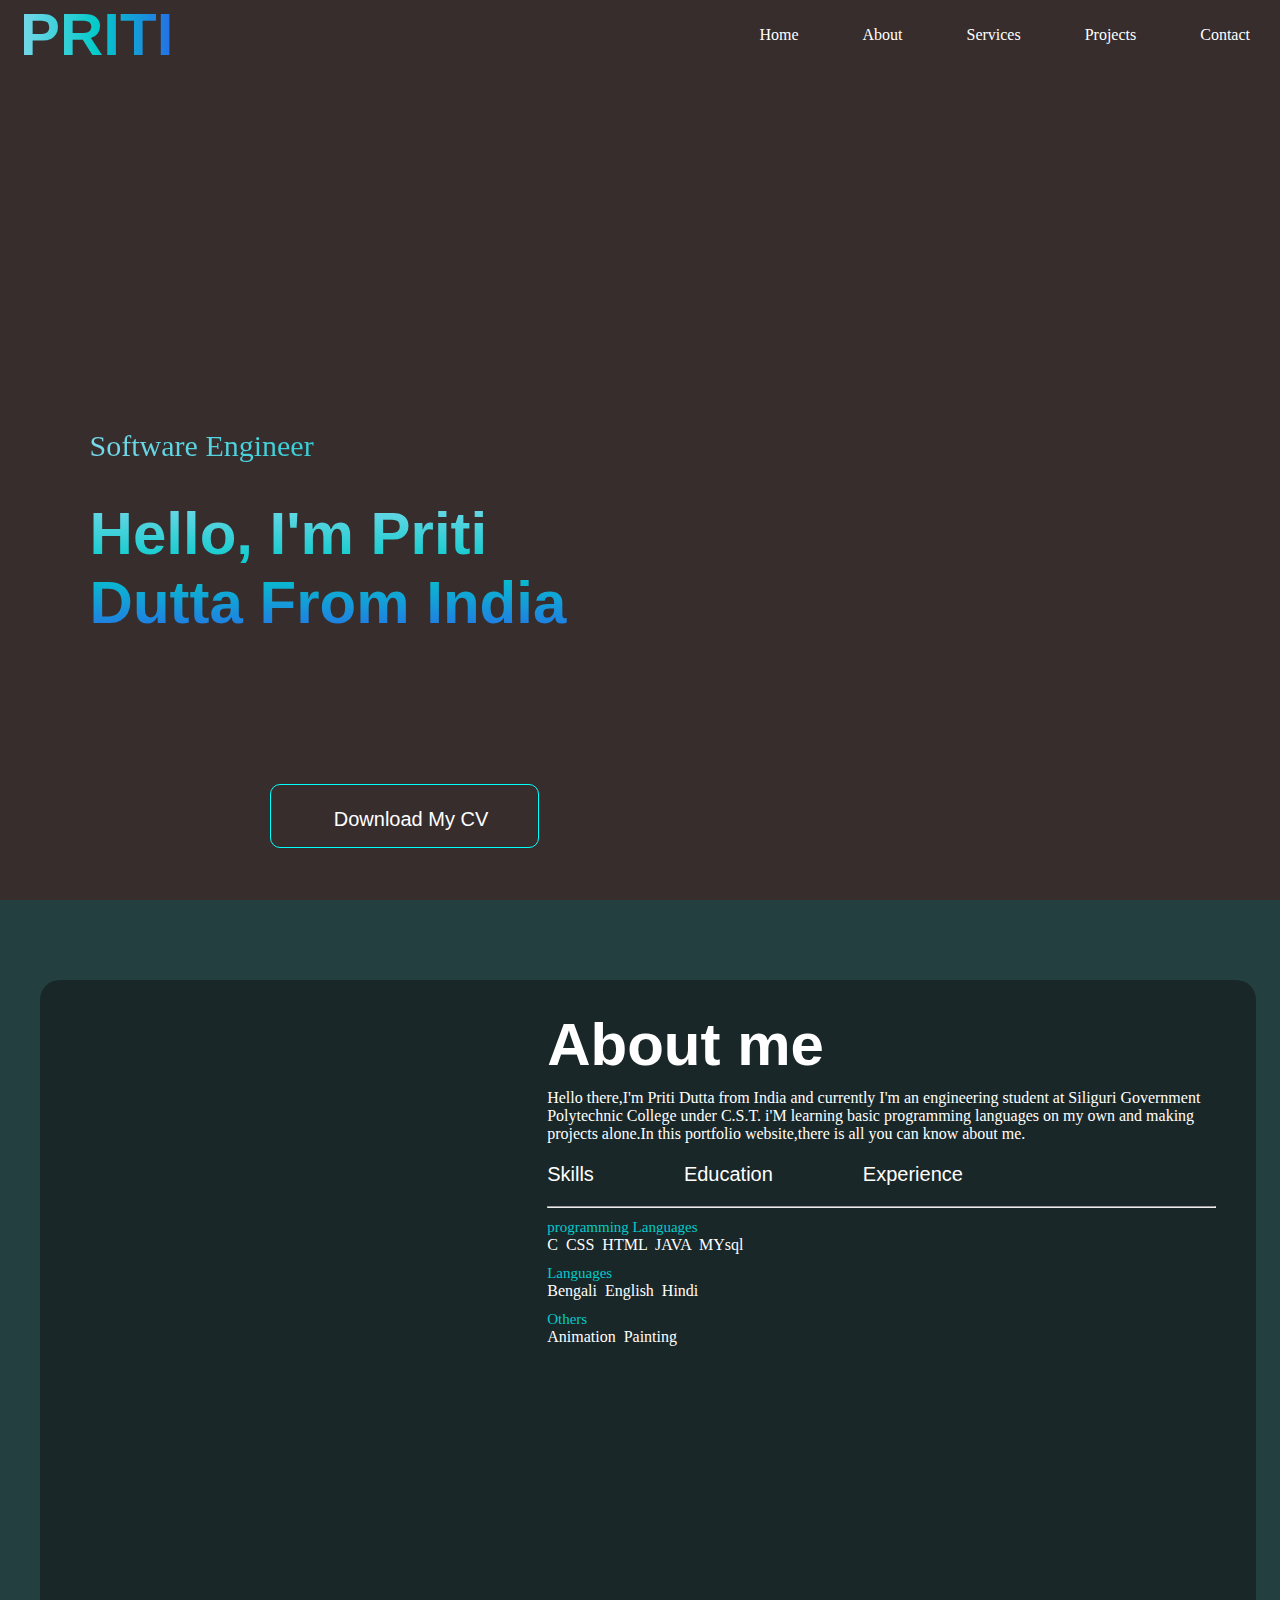
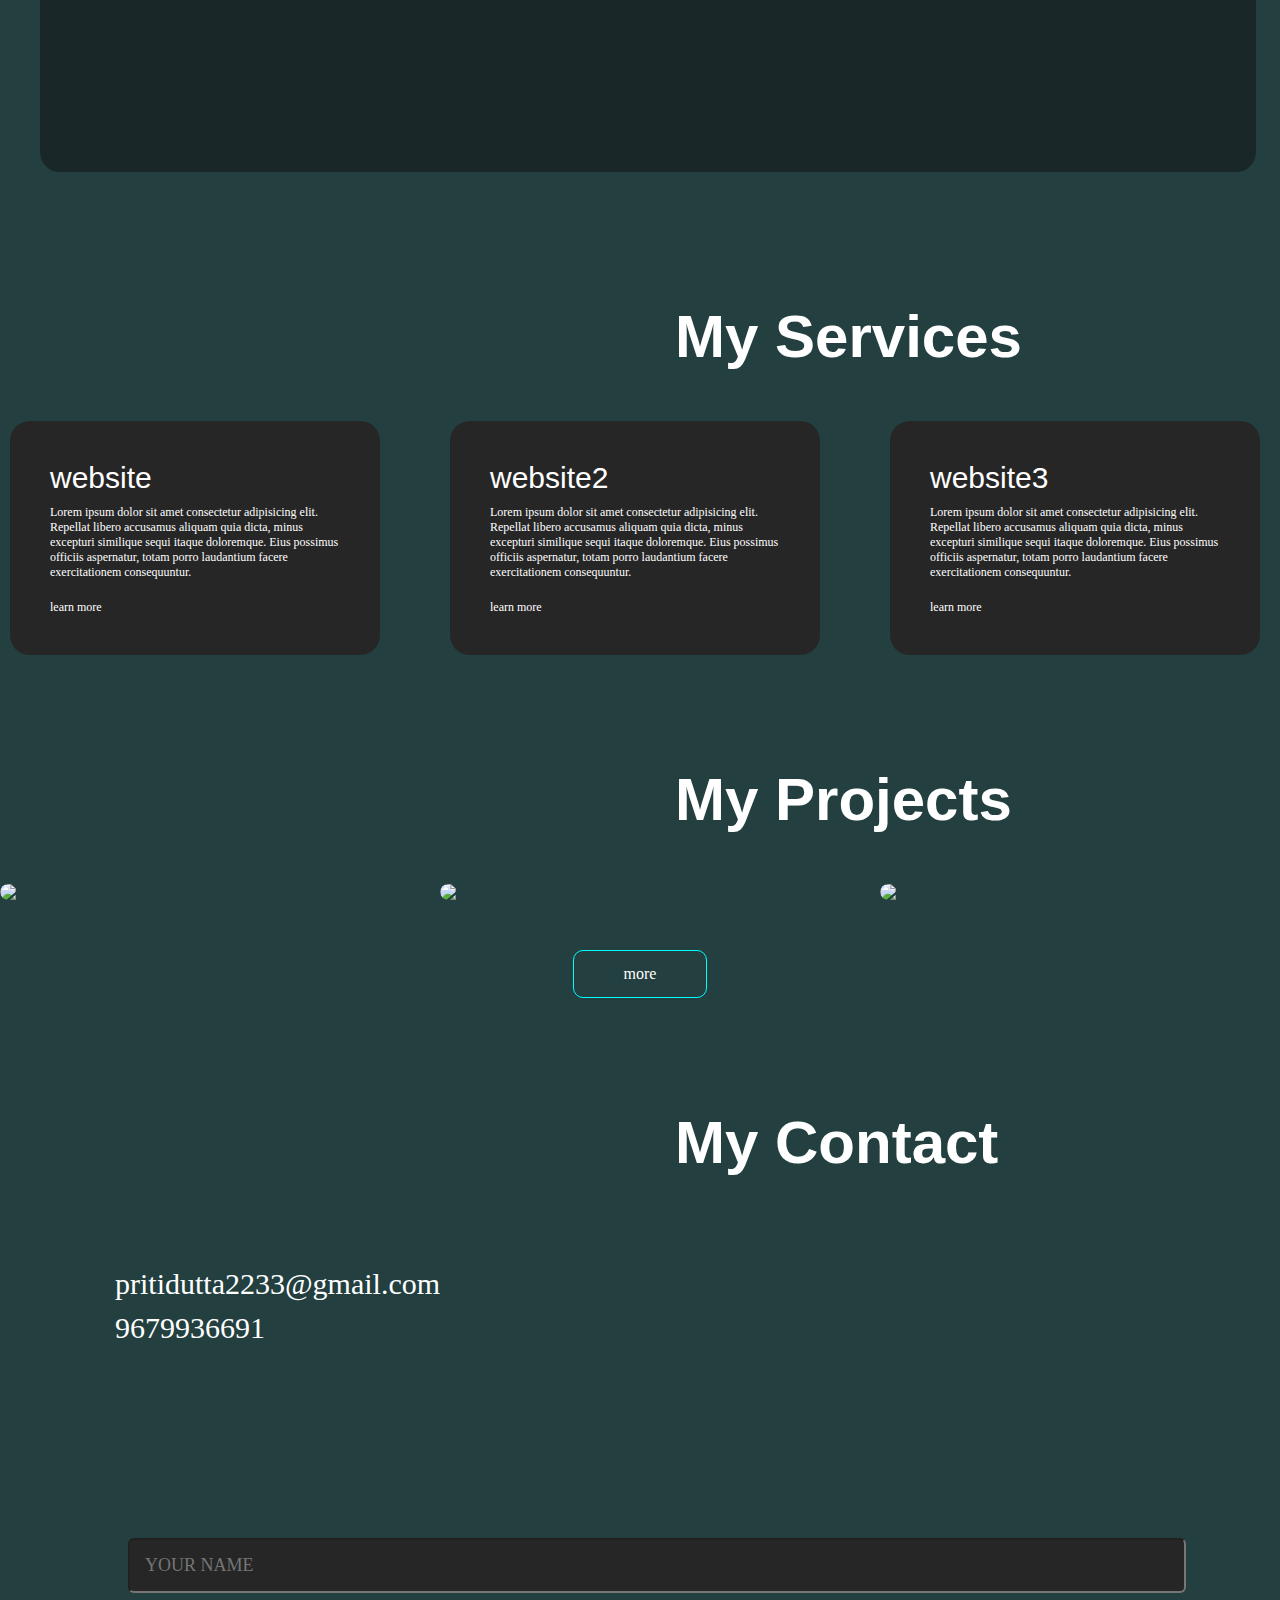
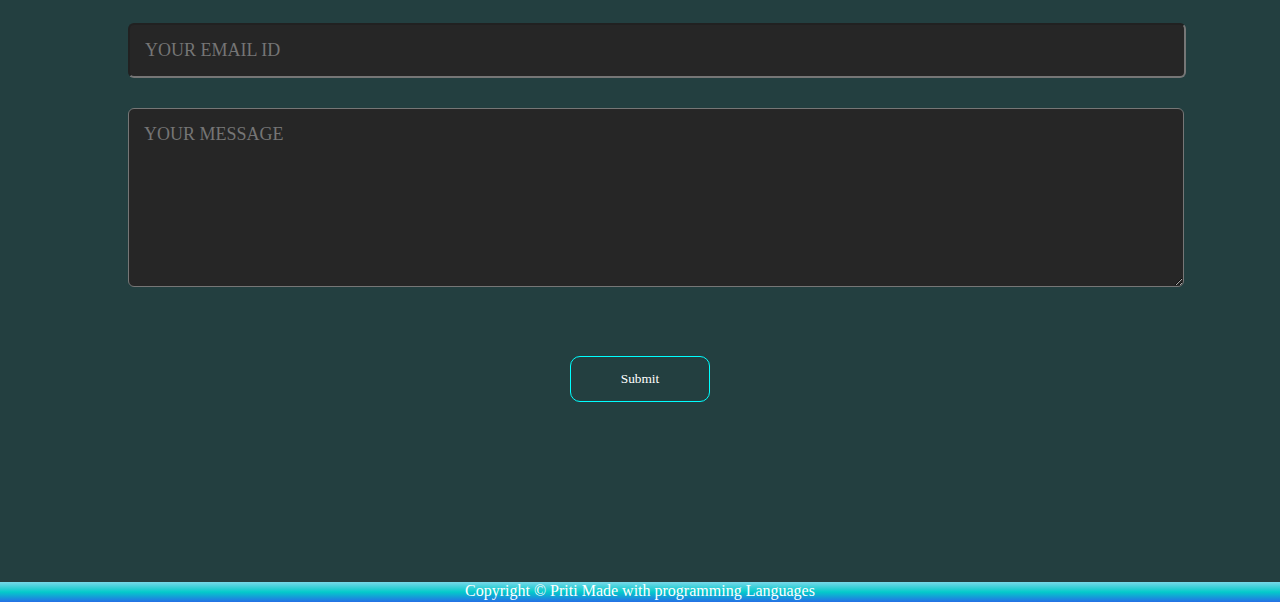
==== index.html @ 58a553da "Create index.html" ====
<!DOCTYPE html>
<html lang="en">

<head>
    <meta charset="UTF-8">
    <meta name="viewport" content="width=device-width, initial-scale=1.0">
    <title>MY PORTFOLIO</title>
    <link rel="stylesheet" href="portfolio.css">
    <link rel="stylesheet" href="https://cdnjs.cloudflare.com/ajax/libs/font-awesome/6.5.1/css/all.min.css"
        integrity="sha512-DTOQO9RWCH3ppGqcWaEA1BIZOC6xxalwEsw9c2QQeAIftl+Vegovlnee1c9QX4TctnWMn13TZye+giMm8e2LwA=="
        crossorigin="anonymous" referrerpolicy="no-referrer" />
</head>

<body>

    <div id="header">

        <div class="navbar">

            <div class="nav">
                <div class="logo">
                    <h2>PRITI</h2>
                </div>
                <ul id="sidemenu">
                    <li><a href="#header">Home</a></li>
                    <li><a href="#about">About</a></li>
                    <li><a href="#services">Services</a></li>
                    <li><a href="#portfolio">Projects</a></li>
                    <li><a href="#contact">Contact</a></li>
                    <i class="fa-solid fa-xmark" onclick="closemenu()"></i>
                </ul>
                <i class="fa-solid fa-ellipsis-vertical" onclick="openmenu()"></i>
            </div>
        </div>

        <div class="headerText">
            <p>Software Engineer</p>
            <h1>Hello, I'm Priti<br> Dutta From India</h1>
        </div>

        <div class="cv">
            <a href="images/PritiDutta-CV.pdf" download class="buttoncv"><i class="fa-solid fa-download"></i>Download
                My CV</a>
        </div>

    </div>

    <!-- --------about--------->

    <div id="about">
        <div class="container">
            <div class="row">
                <div class="col1">

                </div>
                <div class="col2">
                    <h1 class="sub-title">About me</h1>
                    <p>Hello there,I'm Priti Dutta from India and currently I'm an engineering student at Siliguri
                        Government Polytechnic College under C.S.T. i'M learning basic programming languages on my own
                        and making projects alone.In this portfolio website,there is all you can know about me.
                    </p>

                    <div class="tab-title">
                        <p class="tab-links active-link" onclick="opentab('Skills')">Skills</p>
                        <p class="tab-links" onclick="opentab('Education')">Education</p>
                        <p class="tab-links" onclick="opentab('Experience')">Experience</p>
                    </div>
                    <div class="contents active-tab" id="Skills">
                        <hr>
                        <ul>
                            <li><span>programming Languages</span><br>C &nbsp;CSS &nbsp;HTML &nbsp;JAVA &nbsp;MYsql
                                &nbsp;</li>
                            <li><span>Languages</span><br>Bengali &nbsp;English &nbsp;Hindi &nbsp;</li>
                            <li><span>Others</span><br>Animation &nbsp;Painting</li>
                        </ul>
                    </div>

                    <div class="contents" id="Education">
                        <hr>
                        <ul>
                            <li><span>Secondary Education(2022)</span><br>Netaji Girl's High School(Siliguri)</li>
                            <li><span>Diploma(2022-25)</span><br>Siliguri Government Polytechnic College</li>
                            <li><span>Bachelor's Degree(2025-?)</span><br>Osaka University</li>
                        </ul>
                    </div>

                    <div class="contents" id="Experience">
                        <hr>
                        <ul>
                            <li><span>none</span><br></li>
                            <li><span>none</span><br></li>
                            <li><span>none</span><br></li>
                        </ul>
                    </div>
                </div>
            </div>
        </div>
    </div>

    <!-- --------------services-------------- -->

    <div id="services">
        <div class="container">
            <h1 class="service-title">My Services</h1>
            <div class="service-list">
                <div>
                    <h2>website</h2>
                    <p>Lorem ipsum dolor sit amet consectetur adipisicing elit. Repellat libero accusamus aliquam quia
                        dicta, minus excepturi similique sequi itaque doloremque. Eius possimus officiis aspernatur,
                        totam porro laudantium facere exercitationem consequuntur.</p>

                    <a href="#">learn more</a>
                </div>

                <div>
                    <h2>website2</h2>
                    <p>Lorem ipsum dolor sit amet consectetur adipisicing elit. Repellat libero accusamus aliquam quia
                        dicta, minus excepturi similique sequi itaque doloremque. Eius possimus officiis aspernatur,
                        totam porro laudantium facere exercitationem consequuntur.</p>

                    <a href="#">learn more</a>
                </div>

                <div>
                    <h2>website3</h2>
                    <p>Lorem ipsum dolor sit amet consectetur adipisicing elit. Repellat libero accusamus aliquam quia
                        dicta, minus excepturi similique sequi itaque doloremque. Eius possimus officiis aspernatur,
                        totam porro laudantium facere exercitationem consequuntur.</p>

                    <a href="#">learn more</a>
                </div>
            </div>
        </div>
    </div>

    <!-- -----------portfolio----------- -->

    <div id="portfolio">
        <div class="container">

            <h1 class="portfolio-title">My Projects</h1>

            <div class="project-list">
                <div class="project">
                    <img src="images/img3.jpg">
                    <div class="layer">
                        <h3>abc</h3>
                        <p>Lorem ipsum dolor sit amet consectetur adipisicing elit. Rerum quidem consequuntur
                            consectetur veniam perferendis velit quasi repellendus animi explicabo mollitia assumenda
                            numquam eveniet, repellat tempora odit officia commodi sit neque?</p>
                        <a href="#">more</a>
                    </div>
                </div>

                <div class="project">
                    <img src="images/img2.jpg">
                    <div class="layer">
                        <h3>abc</h3>
                        <p>Lorem ipsum dolor sit amet consectetur adipisicing elit. Rerum quidem consequuntur
                            consectetur veniam perferendis velit quasi repellendus animi explicabo mollitia assumenda
                            numquam eveniet, repellat tempora odit officia commodi sit neque?</p>
                        <a href="#">more</a>
                    </div>
                </div>

                <div class="project">
                    <img src="images/img1.jpg">
                    <div class="layer">
                        <h3>abc</h3>
                        <p>Lorem ipsum dolor sit amet consectetur adipisicing elit. Rerum quidem consequuntur
                            consectetur veniam perferendis velit quasi repellendus animi explicabo mollitia assumenda
                            numquam eveniet, repellat tempora odit officia commodi sit neque?</p>
                        <a href="#">more</a>
                    </div>
                </div>
            </div>
            <a href="#" class="button">more</a>
        </div>
    </div>

    <!-- ----------contact---------- -->

    <div id="contact">
        <div class="container">

            <h1 class="contact-title">My Contact</h1>
            <div class="contact-left">

                <p><i class="fa-solid fa-at"></i>pritidutta2233@gmail.com</p>
                <p><i class="fa-solid fa-square-phone"></i>9679936691</p>
                <div class="social-icons">
                    <a href="#"><i class="fa-brands fa-whatsapp"></i></a>
                    <a href="9679936691"><i class="fa-brands fa-facebook"></i></a>
                    <a href="https://www.instagram.com/onism.pr/?next=%2F"><i class="fa-brands fa-instagram"></i></a>
                    <a href="https://www.linkedin.com/in/priti-dutta-140775292/"><i class="fa-brands fa-linkedin"></i></a>
                </div>
            </div>

            <div class="contact-right">
                <form name="submit-to-google-sheet">
                    <input type="text" name="Name" placeholder="YOUR NAME" required>
                    <input type="text" name="Email" placeholder="YOUR EMAIL ID" required>
                    <textarea name="Message" rows="7" placeholder="YOUR MESSAGE"></textarea>
                    <button type="submit" class="button">Submit</button>
                    <span id="msg"></span>
                </form>
            </div>
        </div>

        <div class="copyright">
            <p>Copyright © Priti Made with programming Languages</p>
        </div>
    </div>


<!-- -------------java Script-------------- -->
    <script>
        var tablinks = document.getElementsByClassName("tab-links");
        var contents = document.getElementsByClassName("contents");

        function opentab(tabname) {
            for (tablink of tablinks) {
                tablink.classList.remove("active-link");
            }

            for (content of contents) {
                content.classList.remove("active-tab");
            }

            event.currentTarget.classList.add("active-link");
            document.getElementById(tabname).classList.add("active-tab");


        }
    </script>

    <!-- --------------js for sidemenu---------------- -->

    <script>
        var sidemenu=document.getElementById("sidemenu");

        function openmenu(){
            sidemenu.style.right = "0";
        }

        function closemenu(){
            sidemenu.style.right = "-400px";
        }
    </script>

    <!-- ------------------form---------------- -->
  
  <script>
    const scriptURL = 'https://script.google.com/macros/s/AKfycbz2ISlSxwQI_vETuFztlIt0d-42IhK8fH5hxFKZQsPQnv0GcEj6yb6pEcB12dgwitVwUA/exec'
    const form = document.forms['submit-to-google-sheet']
    const msg=document.getElementById("msg")

    form.addEventListener('submit', e => {
      e.preventDefault()
      fetch(scriptURL, { method: 'POST', body: new FormData(form)})
        .then(response => {
            msg.innerHTML="sent"
            setTimeout(function(){
                msg.innerHTML=""
            },5000)
            form.reset()
        })
        .catch(error => console.error('Error!', error.message))
    })
  </script>

</body>

</html>
---- portfolio.css ----
* {
    margin: 0;
    padding: 0;
    font-family: Oswald, LoRa, Poppins;
}

body {
    background-color: rgb(35, 63, 64);
    color: white;
    /* background-image: url(images/img6.jpeg);
    background-size: cover; */
}

html {
    scroll-behavior: smooth;
}

#header {
    width: 100%;
    height: 100vh;
    background-color: rgb(55, 45, 45);
    background-image: url(images/headerimg.png);
    background-size: cover;
    background-position: center;

}



.nav {
    display: flex;
    align-items: center;
    justify-content: space-between;
    flex-wrap: wrap;
    /* position: sticky; */
}

.logo h2 {
    background: linear-gradient(to right, #78d8e9, rgb(4, 202, 202), rgb(37, 111, 230));
    background-clip: text;
    color: transparent;
    margin-left: 20px;
    font-size: 60px;
    font-family: 'Segoe UI', Tahoma, Geneva, Verdana, sans-serif;
}

.nav ul li {
    list-style: none;
    display: inline-block;
    margin: 15px 30px;

}

ul li a {
    color: white;
    text-decoration: none;
    position: relative;
}



ul li a::after {
    content: '';
    width: 0;
    height: 2px;
    background-color: aqua;
    position: absolute;
    left: 0;
    bottom: -3px;
    transition: 0.3s;

}

ul li a:hover::after {
    width: 100%;


}

.headerText {
    height: 30vh;
    width: 60vw;
    margin-top: 40vh;
    margin-left: 7vw;
}

.headerText p {
    font-size: 30px;
    background: linear-gradient(to right, #78d8e9, rgb(4, 202, 202), rgb(37, 111, 230));
    background-clip: text;
    color: transparent;
    margin-bottom: 4vh;
}

.headerText h1 {
    font-size: 60px;
    background: linear-gradient(to bottom, #78d8e9, rgb(4, 202, 202), rgb(37, 111, 230));
    background-clip: text;
    color: transparent;
    font-family: 'Trebuchet MS', 'Lucida Sans Unicode', 'Lucida Grande', 'Lucida Sans', Arial, sans-serif;

}

.cv {
    margin-left: 30vh;
    margin-top: 5vh;
}

.cv i {
    color: aqua;
    font-size: 30px;
    margin-right: 1vw;
    margin-left: 0;
}

.cv a {
    font-size: 20px;
    font-family: Verdana, Geneva, Tahoma, sans-serif;
}

.buttoncv {
    display: inline-block;
    padding: 14px 50px;
    margin: 40px auto;
    width: fit-content;
    border-radius: 10px;
    border: 1px solid aqua;
    text-decoration: none;
    color: white;
    transition: 0.7s;
}

.buttoncv:hover {
    background: linear-gradient(to bottom, #78d8e9, rgb(4, 202, 202), rgb(37, 111, 230));
}


/* --------------about------------- */

#about {
    padding: 80px 0;
    
    background-size: cover;
}



.row {
    width: 95%;
    height: 88vh;
    margin-left: 40px;
    background-color: rgba(17, 16, 16, 0.5);
    display: flex;
    flex-wrap: wrap;
    justify-content: space-between;
    border-radius: 20px;
}

.col1 {
    background-image: url(images/about.jpg);
    background-size: cover;
    height: 80vh;
    width: 30vw;
    margin-left: 5vw;
    margin-top: 2vw;
    border-radius: 10px;
}

.col2 {
    flex-basis: 55%;
    margin-top: 30px;
    margin-right: 40px;
}

.sub-title {
    font-size: 60px;
    font-weight: 700px;
    color: white;
    font-family: Verdana, Geneva, Tahoma, sans-serif;
    margin-bottom: 10px;
}

.tab-title {
    display: flex;
    margin: 20px 0 20px;
}

.tab-links {
    font-size: 20px;
    font-weight: 500px;
    font-family: Verdana, Geneva, Tahoma, sans-serif;
    margin-right: 90px;
    cursor: pointer;
    position: relative;
}

.tab-links::after {
    content: '';
    width: 0;
    height: 2px;
    background-color: aqua;
    background: linear-gradient();
    position: absolute;
    left: 0;
    bottom: -3px;
    transition: 0.5s;
}

.tab-links:hover::after {
    width: 100%;
}

.contents ul li {
    list-style: none;
    margin: 10px 0;

}

.contents ul li span {
    color: rgb(4, 202, 202);
    font-size: 15px;
}

.contents {
    display: none;

}

.contents.active-tab {
    display: block;
}

/* --------services--------- */

#services {
    padding: 50px 0;
}

.service-title {
    font-size: 60px;
    font-weight: 700px;
    color: white;
    font-family: Verdana, Geneva, Tahoma, sans-serif;
    margin-bottom: 10px;
    margin-left: 75vh;
}

.service-list {
    display: grid;
    grid-template-columns: repeat(auto-fit, minmax(250px, 1fr));
    grid-gap: 40px;
    margin-top: 50px;
}

.service-list div {
    background-color: #262626;
    padding: 40px;
    border-radius: 20px;
    font-size: 12px;
    margin-left: 10px;
    margin-right: 20px;
    transition: transform 0.3s;
}

.service-list div h2 {
    font-size: 30px;
    font-weight: 500;
    font-family: Verdana, Geneva, Tahoma, sans-serif;
    color: white;
    margin-bottom: 10px;
}

.service-list div a {
    text-decoration: none;
    color: white;
    margin-top: 20px;
    display: inline-block;
}


.service-list div:hover {
    background: linear-gradient(to bottom, #78d8e9, rgb(4, 202, 202), rgb(37, 111, 230));
    box-shadow: 10px 10px rgb(80, 80, 80);
    transform: translateY(-20px);

}

/* ----------portfolio---------- */

#portfolio {
    padding: 60px 0;

}

.portfolio-title {
    font-size: 60px;
    font-weight: 700px;
    color: white;
    font-family: Verdana, Geneva, Tahoma, sans-serif;
    margin-bottom: 10px;
    margin-left: 75vh;
}

.project-list {
    display: grid;
    grid-template-columns: repeat(auto-fit, minmax(250px, 1fr));
    grid-gap: 40px;
    margin-top: 50px;
}

.project {
    border-radius: 20px;
    position: relative;
    overflow: hidden;
}

.project img {
    width: 100%;
    border-radius: 10px;
    display: block;
    transition: transform 0.5s;
}

.layer {
    width: 100%;
    height: 0;
    background: linear-gradient(rgb(127, 236, 244, 0.3), rgb(4, 202, 202));
    border-radius: 10px;
    position: absolute;
    left: 0;
    bottom: 0;
    overflow: hidden;
    display: flex;
    justify-content: center;
    align-items: center;
    flex-direction: column;
    padding: -1 20px;
    text-align: center;
    transition: height 0.5s;
}

.layer h3 {
    font-size: 60px;
    font-family: Arial, Helvetica, sans-serif;
    margin-bottom: 20px;
}

.layer p {
    font-size: 18px;
    font-family: 'Lucida Sans', 'Lucida Sans Regular', 'Lucida Grande', 'Lucida Sans Unicode', Geneva, Verdana, sans-serif;
}

.project:hover img {
    transform: scale(2.1);
}

.project:hover .layer {
    height: 100%;
}

.button {
    display: block;
    padding: 14px 50px;
    margin: 50px auto;
    width: fit-content;
    border-radius: 10px;
    border: 1px solid aqua;
    text-decoration: none;
    color: white;
    background-color: transparent;
    transition: 0.7s;
}

.button:hover {
    background: linear-gradient(to bottom, #78d8e9, rgb(4, 202, 202), rgb(37, 111, 230));
}

/* -------------contact---------- */


.contact-title {
    font-size: 60px;
    font-weight: 700px;
    color: white;
    font-family: Verdana, Geneva, Tahoma, sans-serif;
    margin-bottom: 10px;
    margin-left: 75vh;
}

.contact-left {
    flex-basis: 50%;
    margin-top: 10vh;
    margin-left: 10vh;
}

.contact-right {
    flex-basis: 60%;
    width: 80vw;
    margin-top: 10vh;
    margin-left: 10vw;
}

.contact-left p {
    margin-top: 10px;
    margin-left: 20px;
    font-size: 30px;

}

.contact-left p i {
    margin-right: 5px;
    font-size: 30px;
    color: aqua;
}

.social-icons {
    margin-left: 20px;
    margin-top: 30px;
}

.social-icons i {
    margin-right: 50px;
    font-size: 50px;
    color: aqua;
}

.social-icons i:hover {
    filter: drop-shadow(5px 3px 5px rgb(148, 249, 249));
}

.contact-right form {
    width: 100%;
}

form input,
form textarea {
    width: 100%;
    margin: 15px 0;
    outline: none;
    background: #262626;
    padding: 15px;
    color: aqua;
    font-size: 18px;
    border-radius: 6px;
}

.copyright {
    text-align: center;
    height: 20px;
    background: linear-gradient(to bottom, #78d8e9, rgb(4, 202, 202), rgb(37, 111, 230));
}

/* ---------------responsiveness-------------- */

.nav .fa-solid {
    display: none;
}

@media only screen and (max-width:600px) {
    #header {
        width: auto;
        background-image: url(images/tabimg.png);
    }

    .headerText {
        margin-top: 100%;
    }

    .headerText p {
        font-size: 20px;

    }

    .headerText h1 {
        font-size: 40px;
    }

    .nav .fa-solid {
        display: block;
        font-size: 25px;
        position: relative;
        right: 25px;
        top: 10px;
    }

    .nav ul {
        height: 70vh;
        width: 25vh;
        background-color: aqua;
        position: absolute;
        top: 0;
        right: -25vh;
        padding-top: 50px;
        z-index: 2;
        transition: right 0.5s;
    }

    .nav ul li {
        font-size: 20px;
    }

    .nav ul .fa-solid {
        position: absolute;
        top: 25px;
        left: 25px;
        cursor: pointer;
    }

    .cv {
        margin-left: 3vh;
    }

    .buttoncv {
        padding: 10px 10px;
        /* margin-right: 20vh; */

    }

    .cv i {
        font-size: 20px;
    }

    .cv a {
        font-size: 15px;
    }

    .row {
        margin-left: 10px;
    }

    .sub-title {
        font-size: 30px;
    }

    .col1,
    .col2 {
        flex-basis: 100%;
    }

    .col1 {
        margin-bottom: 5vh;
    }

    .col2 {
        font-size: 14px;
    }

    .tab-links {
        font-size: 16px;
        margin-right: 20px;
    }

    .tab-title {
        margin-bottom: 10px;
    }

    .contents.active-tab {
        margin-bottom: 20px;
    }

    .row {
        margin-bottom: 45vh;
    }

    .service-title,
    .contact-title,
    .portfolio-title {
        font-size: 30px;
        margin-left: 12vh;
    }

    .contact-left {
        margin-left: 4vh;
    }

    .contact-left p {
        font-size: 15px;
    }

    .contact-left p i {
        font-size: 20px;
    }

    .social-icons i {
        font-size: 25px;
    }

    .contact-right {
        margin-left: 6vw;
    }

    .copyright p {
        font-size: 12px;
        /* margin-top: 2px; */
    }
}

#msg {
    color: #e5d5d5;
    font-size: 20px;
    margin-left: 30vh;
    margin-bottom: 20vh;
    display: block;
}

@media (max-width:980px) {


    .row {
        margin-left: 15px;
        height: auto;
    }

    .col1 {
        height: 70vh;
        width: 30vw;
        background-size: contain;
        background-repeat: no-repeat;
        margin-bottom: 10vh;
    }

    .col2 {
        flex-basis: 50%;
    }

    .sub-title {
        font-size: 45px;
    }

    .service-title,
    .portfolio-title,
    .contact-title {
        font-size: 50px;
        margin-left: 30vw;
    }

    .col2 p {
        font-size: 15px;
    }

    .tab-links {
        font-size: 16px;
        margin-right: 20px;
    }

    .tab-title {
        margin-bottom: 10px;
    }

    .contents.active-tab {
        margin-bottom: 20px;
    }
}
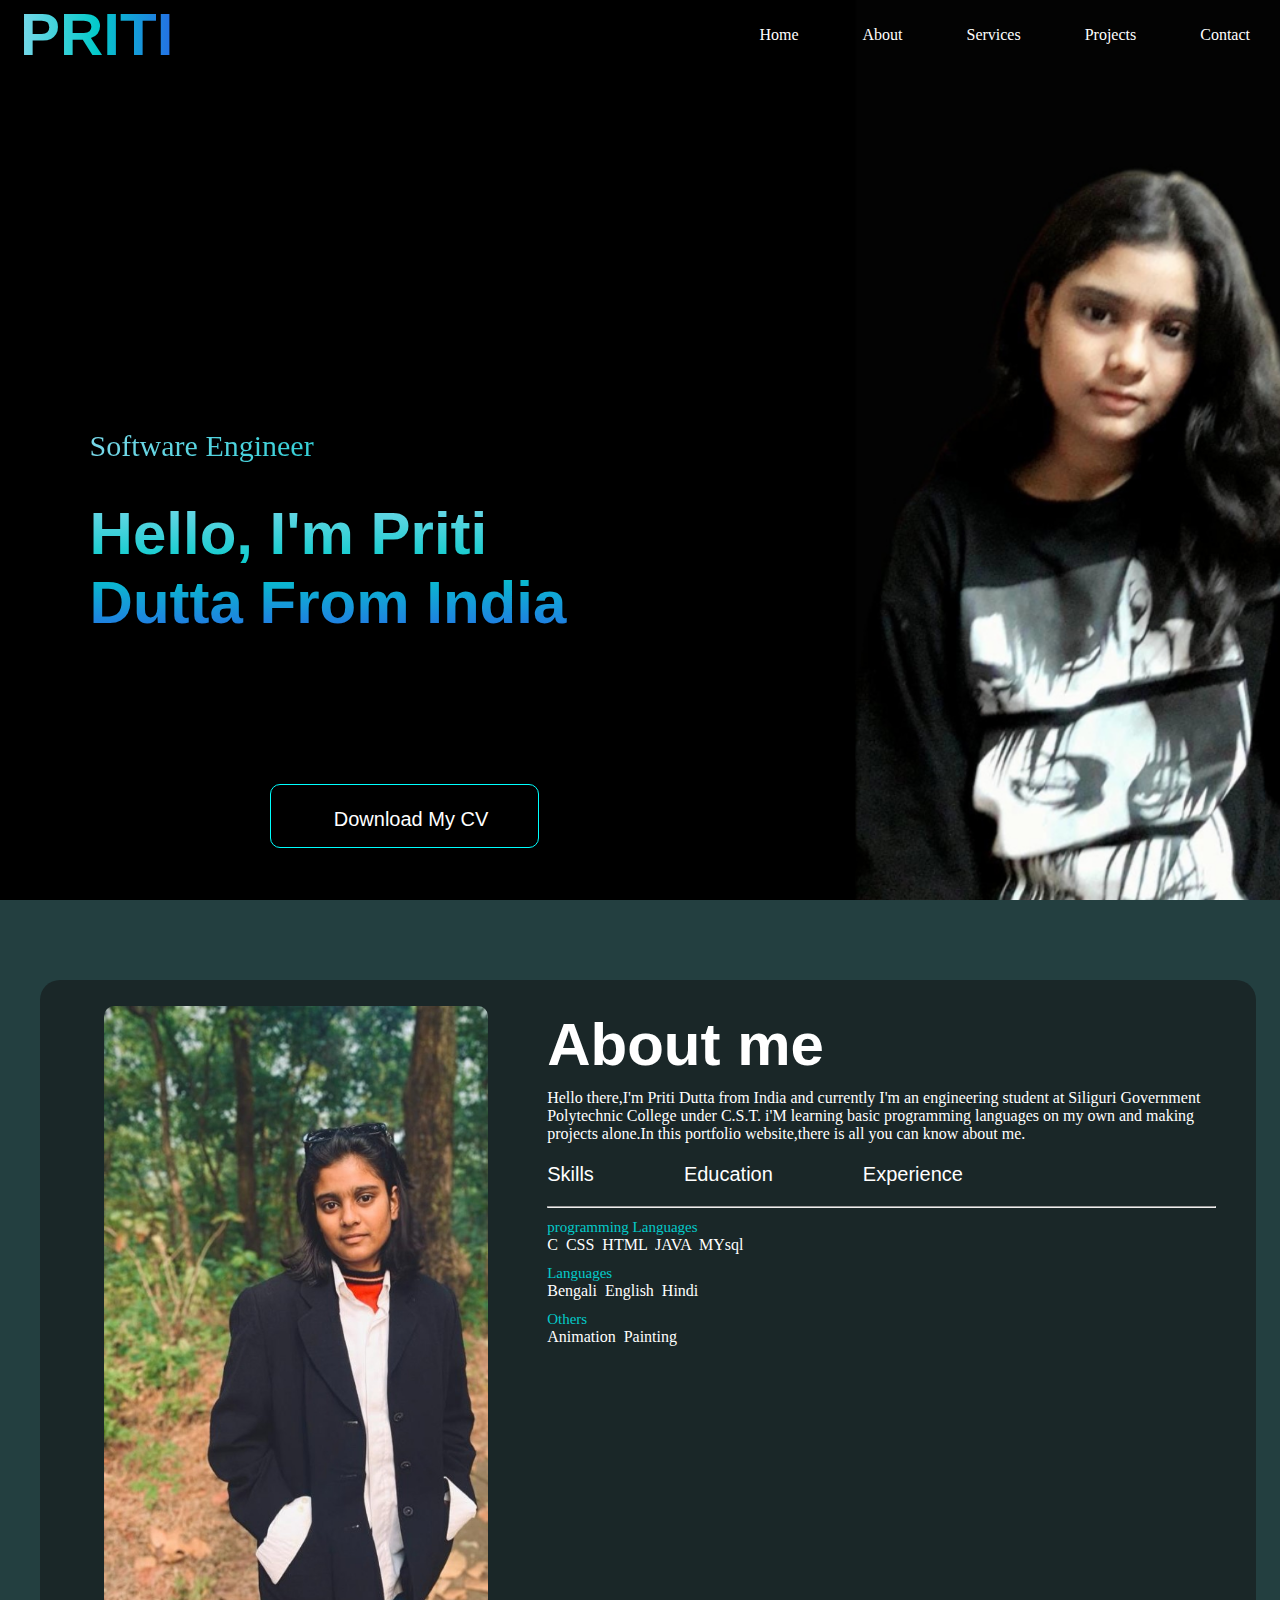
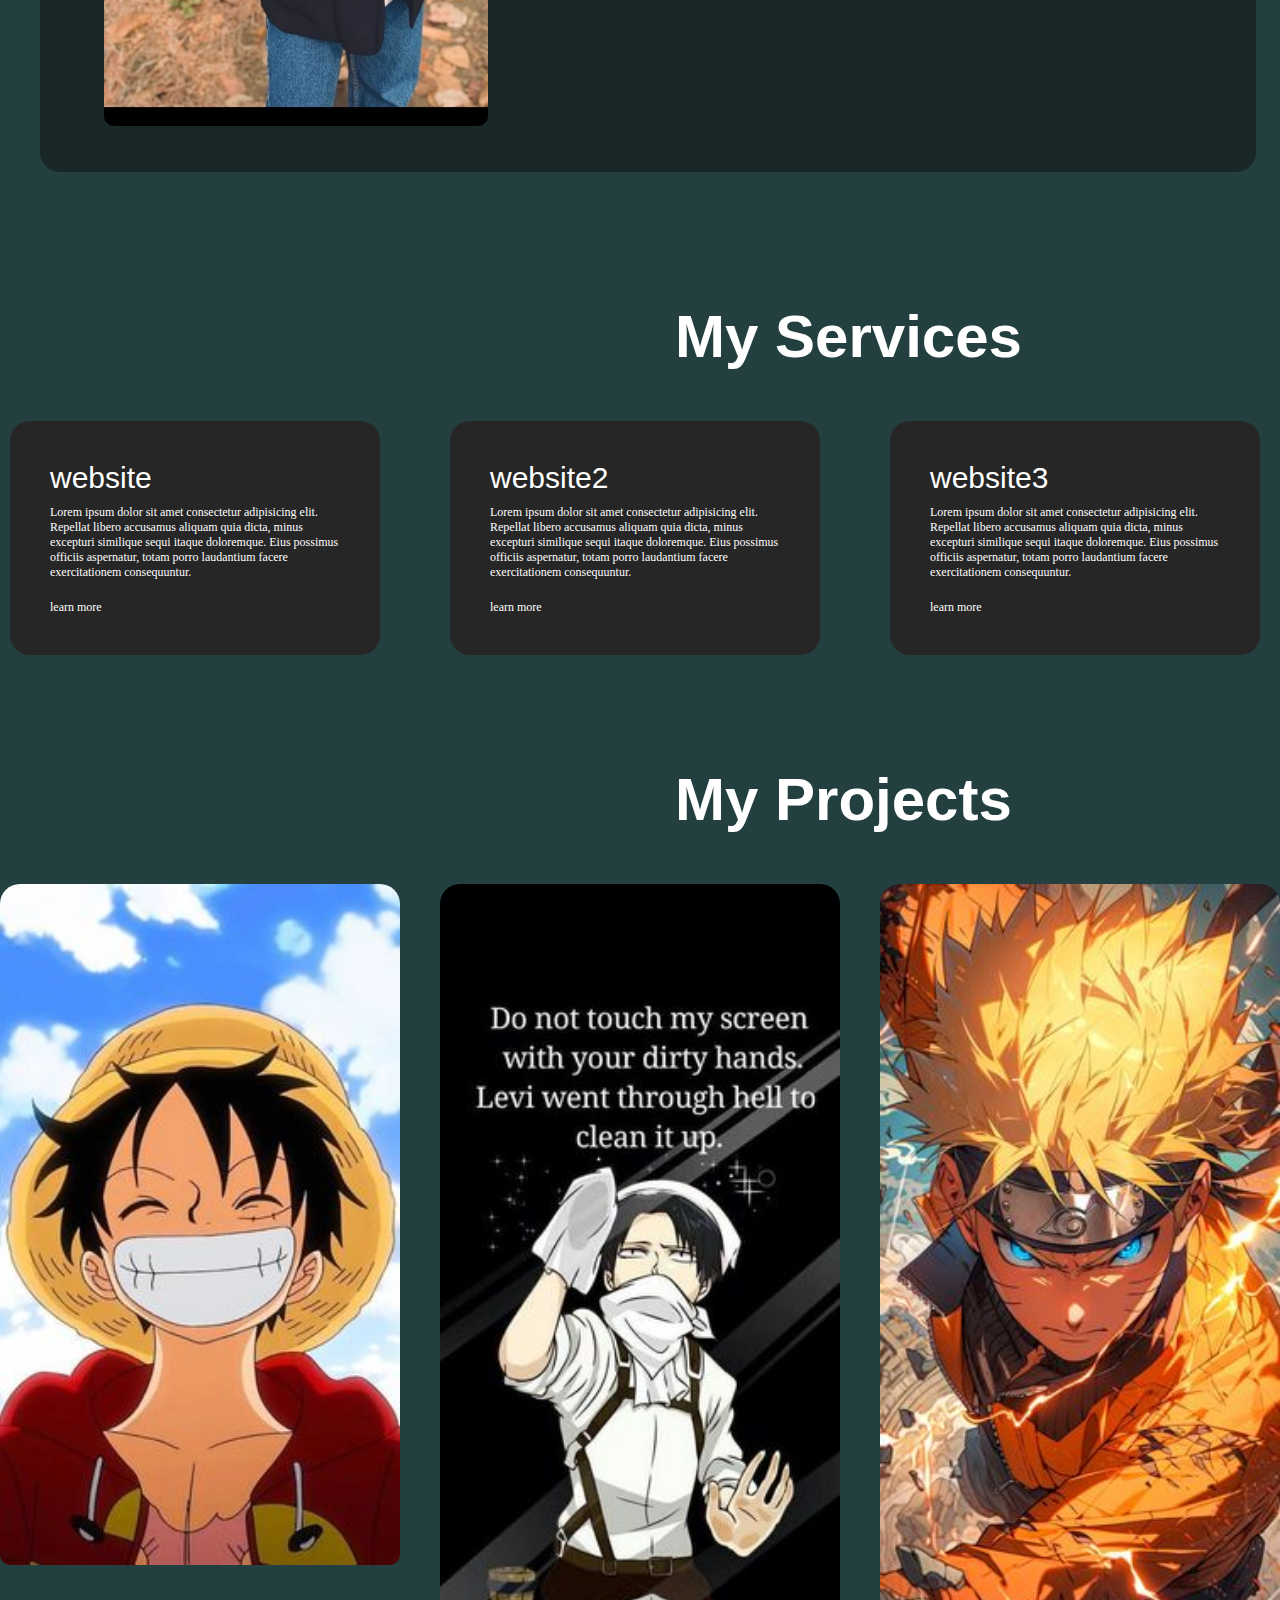
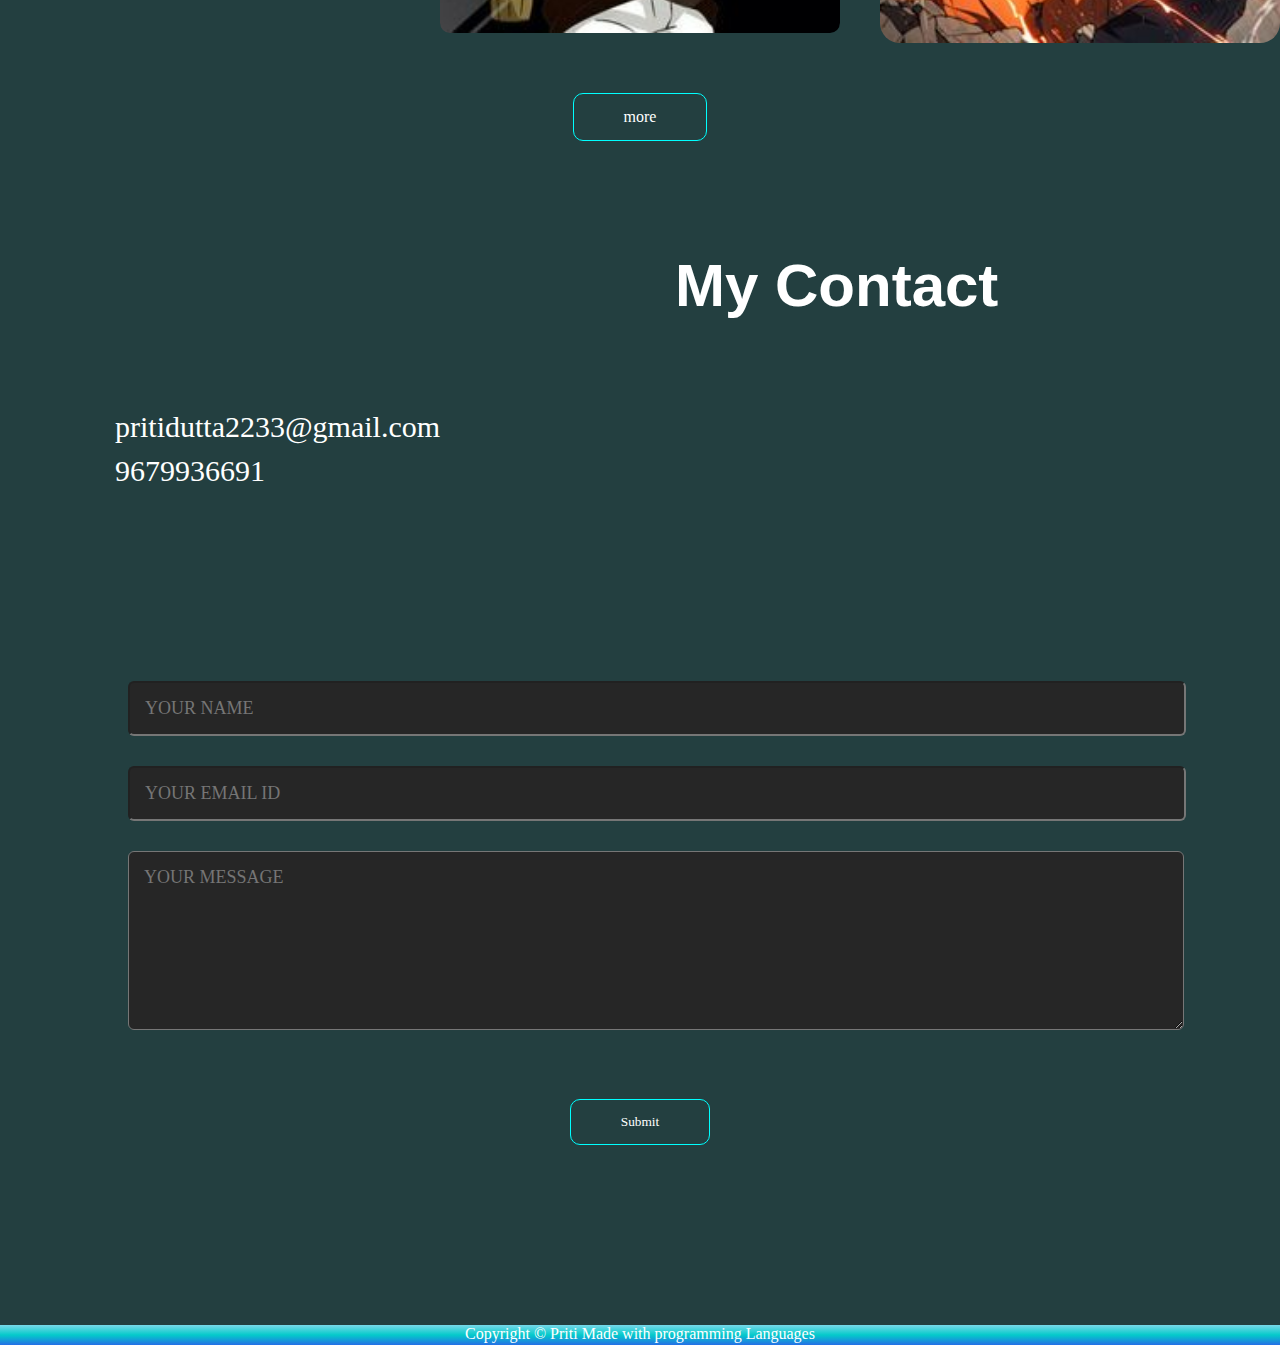
==== commit 489e4562: "Update index.html" ====
--- a/index.html
+++ b/index.html
@@ -80,7 +80,7 @@
                         <ul>
                             <li><span>Secondary Education(2022)</span><br>Netaji Girl's High School(Siliguri)</li>
                             <li><span>Diploma(2022-25)</span><br>Siliguri Government Polytechnic College</li>
-                            <li><span>Bachelor's Degree(2025-?)</span><br>Osaka University</li>
+                            <li><span>Bachelor's Degree(2025-?)</span><br>ABC University</li>
                         </ul>
                     </div>
 
@@ -142,7 +142,7 @@
 
             <div class="project-list">
                 <div class="project">
-                    <img src="images/img3.jpg">
+                    <img src="img3.jpg">
                     <div class="layer">
                         <h3>abc</h3>
                         <p>Lorem ipsum dolor sit amet consectetur adipisicing elit. Rerum quidem consequuntur
@@ -153,7 +153,7 @@
                 </div>
 
                 <div class="project">
-                    <img src="images/img2.jpg">
+                    <img src="img2.jpg">
                     <div class="layer">
                         <h3>abc</h3>
                         <p>Lorem ipsum dolor sit amet consectetur adipisicing elit. Rerum quidem consequuntur
@@ -164,7 +164,7 @@
                 </div>
 
                 <div class="project">
-                    <img src="images/img1.jpg">
+                    <img src="img1.jpg">
                     <div class="layer">
                         <h3>abc</h3>
                         <p>Lorem ipsum dolor sit amet consectetur adipisicing elit. Rerum quidem consequuntur
--- a/portfolio.css
+++ b/portfolio.css
@@ -1,653 +1,654 @@
-* {
-    margin: 0;
-    padding: 0;
-    font-family: Oswald, LoRa, Poppins;
-}
-
-body {
-    background-color: rgb(35, 63, 64);
-    color: white;
-    /* background-image: url(images/img6.jpeg);
-    background-size: cover; */
-}
-
-html {
-    scroll-behavior: smooth;
-}
-
-#header {
-    width: 100%;
-    height: 100vh;
-    background-color: rgb(55, 45, 45);
-    background-image: url(images/headerimg.png);
-    background-size: cover;
-    background-position: center;
-
-}
-
-
-
-.nav {
-    display: flex;
-    align-items: center;
-    justify-content: space-between;
-    flex-wrap: wrap;
-    /* position: sticky; */
-}
-
-.logo h2 {
-    background: linear-gradient(to right, #78d8e9, rgb(4, 202, 202), rgb(37, 111, 230));
-    background-clip: text;
-    color: transparent;
-    margin-left: 20px;
-    font-size: 60px;
-    font-family: 'Segoe UI', Tahoma, Geneva, Verdana, sans-serif;
-}
-
-.nav ul li {
-    list-style: none;
-    display: inline-block;
-    margin: 15px 30px;
-
-}
-
-ul li a {
-    color: white;
-    text-decoration: none;
-    position: relative;
-}
-
-
-
-ul li a::after {
-    content: '';
-    width: 0;
-    height: 2px;
-    background-color: aqua;
-    position: absolute;
-    left: 0;
-    bottom: -3px;
-    transition: 0.3s;
-
-}
-
-ul li a:hover::after {
-    width: 100%;
-
-
-}
-
-.headerText {
-    height: 30vh;
-    width: 60vw;
-    margin-top: 40vh;
-    margin-left: 7vw;
-}
-
-.headerText p {
-    font-size: 30px;
-    background: linear-gradient(to right, #78d8e9, rgb(4, 202, 202), rgb(37, 111, 230));
-    background-clip: text;
-    color: transparent;
-    margin-bottom: 4vh;
-}
-
-.headerText h1 {
-    font-size: 60px;
-    background: linear-gradient(to bottom, #78d8e9, rgb(4, 202, 202), rgb(37, 111, 230));
-    background-clip: text;
-    color: transparent;
-    font-family: 'Trebuchet MS', 'Lucida Sans Unicode', 'Lucida Grande', 'Lucida Sans', Arial, sans-serif;
-
-}
-
-.cv {
-    margin-left: 30vh;
-    margin-top: 5vh;
-}
-
-.cv i {
-    color: aqua;
-    font-size: 30px;
-    margin-right: 1vw;
-    margin-left: 0;
-}
-
-.cv a {
-    font-size: 20px;
-    font-family: Verdana, Geneva, Tahoma, sans-serif;
-}
-
-.buttoncv {
-    display: inline-block;
-    padding: 14px 50px;
-    margin: 40px auto;
-    width: fit-content;
-    border-radius: 10px;
-    border: 1px solid aqua;
-    text-decoration: none;
-    color: white;
-    transition: 0.7s;
-}
-
-.buttoncv:hover {
-    background: linear-gradient(to bottom, #78d8e9, rgb(4, 202, 202), rgb(37, 111, 230));
-}
-
-
-/* --------------about------------- */
-
-#about {
-    padding: 80px 0;
-    
-    background-size: cover;
-}
-
-
-
-.row {
-    width: 95%;
-    height: 88vh;
-    margin-left: 40px;
-    background-color: rgba(17, 16, 16, 0.5);
-    display: flex;
-    flex-wrap: wrap;
-    justify-content: space-between;
-    border-radius: 20px;
-}
-
-.col1 {
-    background-image: url(images/about.jpg);
-    background-size: cover;
-    height: 80vh;
-    width: 30vw;
-    margin-left: 5vw;
-    margin-top: 2vw;
-    border-radius: 10px;
-}
-
-.col2 {
-    flex-basis: 55%;
-    margin-top: 30px;
-    margin-right: 40px;
-}
-
-.sub-title {
-    font-size: 60px;
-    font-weight: 700px;
-    color: white;
-    font-family: Verdana, Geneva, Tahoma, sans-serif;
-    margin-bottom: 10px;
-}
-
-.tab-title {
-    display: flex;
-    margin: 20px 0 20px;
-}
-
-.tab-links {
-    font-size: 20px;
-    font-weight: 500px;
-    font-family: Verdana, Geneva, Tahoma, sans-serif;
-    margin-right: 90px;
-    cursor: pointer;
-    position: relative;
-}
-
-.tab-links::after {
-    content: '';
-    width: 0;
-    height: 2px;
-    background-color: aqua;
-    background: linear-gradient();
-    position: absolute;
-    left: 0;
-    bottom: -3px;
-    transition: 0.5s;
-}
-
-.tab-links:hover::after {
-    width: 100%;
-}
-
-.contents ul li {
-    list-style: none;
-    margin: 10px 0;
-
-}
-
-.contents ul li span {
-    color: rgb(4, 202, 202);
-    font-size: 15px;
-}
-
-.contents {
-    display: none;
-
-}
-
-.contents.active-tab {
-    display: block;
-}
-
-/* --------services--------- */
-
-#services {
-    padding: 50px 0;
-}
-
-.service-title {
-    font-size: 60px;
-    font-weight: 700px;
-    color: white;
-    font-family: Verdana, Geneva, Tahoma, sans-serif;
-    margin-bottom: 10px;
-    margin-left: 75vh;
-}
-
-.service-list {
-    display: grid;
-    grid-template-columns: repeat(auto-fit, minmax(250px, 1fr));
-    grid-gap: 40px;
-    margin-top: 50px;
-}
-
-.service-list div {
-    background-color: #262626;
-    padding: 40px;
-    border-radius: 20px;
-    font-size: 12px;
-    margin-left: 10px;
-    margin-right: 20px;
-    transition: transform 0.3s;
-}
-
-.service-list div h2 {
-    font-size: 30px;
-    font-weight: 500;
-    font-family: Verdana, Geneva, Tahoma, sans-serif;
-    color: white;
-    margin-bottom: 10px;
-}
-
-.service-list div a {
-    text-decoration: none;
-    color: white;
-    margin-top: 20px;
-    display: inline-block;
-}
-
-
-.service-list div:hover {
-    background: linear-gradient(to bottom, #78d8e9, rgb(4, 202, 202), rgb(37, 111, 230));
-    box-shadow: 10px 10px rgb(80, 80, 80);
-    transform: translateY(-20px);
-
-}
-
-/* ----------portfolio---------- */
-
-#portfolio {
-    padding: 60px 0;
-
-}
-
-.portfolio-title {
-    font-size: 60px;
-    font-weight: 700px;
-    color: white;
-    font-family: Verdana, Geneva, Tahoma, sans-serif;
-    margin-bottom: 10px;
-    margin-left: 75vh;
-}
-
-.project-list {
-    display: grid;
-    grid-template-columns: repeat(auto-fit, minmax(250px, 1fr));
-    grid-gap: 40px;
-    margin-top: 50px;
-}
-
-.project {
-    border-radius: 20px;
-    position: relative;
-    overflow: hidden;
-}
-
-.project img {
-    width: 100%;
-    border-radius: 10px;
-    display: block;
-    transition: transform 0.5s;
-}
-
-.layer {
-    width: 100%;
-    height: 0;
-    background: linear-gradient(rgb(127, 236, 244, 0.3), rgb(4, 202, 202));
-    border-radius: 10px;
-    position: absolute;
-    left: 0;
-    bottom: 0;
-    overflow: hidden;
-    display: flex;
-    justify-content: center;
-    align-items: center;
-    flex-direction: column;
-    padding: -1 20px;
-    text-align: center;
-    transition: height 0.5s;
-}
-
-.layer h3 {
-    font-size: 60px;
-    font-family: Arial, Helvetica, sans-serif;
-    margin-bottom: 20px;
-}
-
-.layer p {
-    font-size: 18px;
-    font-family: 'Lucida Sans', 'Lucida Sans Regular', 'Lucida Grande', 'Lucida Sans Unicode', Geneva, Verdana, sans-serif;
-}
-
-.project:hover img {
-    transform: scale(2.1);
-}
-
-.project:hover .layer {
-    height: 100%;
-}
-
-.button {
-    display: block;
-    padding: 14px 50px;
-    margin: 50px auto;
-    width: fit-content;
-    border-radius: 10px;
-    border: 1px solid aqua;
-    text-decoration: none;
-    color: white;
-    background-color: transparent;
-    transition: 0.7s;
-}
-
-.button:hover {
-    background: linear-gradient(to bottom, #78d8e9, rgb(4, 202, 202), rgb(37, 111, 230));
-}
-
-/* -------------contact---------- */
-
-
-.contact-title {
-    font-size: 60px;
-    font-weight: 700px;
-    color: white;
-    font-family: Verdana, Geneva, Tahoma, sans-serif;
-    margin-bottom: 10px;
-    margin-left: 75vh;
-}
-
-.contact-left {
-    flex-basis: 50%;
-    margin-top: 10vh;
-    margin-left: 10vh;
-}
-
-.contact-right {
-    flex-basis: 60%;
-    width: 80vw;
-    margin-top: 10vh;
-    margin-left: 10vw;
-}
-
-.contact-left p {
-    margin-top: 10px;
-    margin-left: 20px;
-    font-size: 30px;
-
-}
-
-.contact-left p i {
-    margin-right: 5px;
-    font-size: 30px;
-    color: aqua;
-}
-
-.social-icons {
-    margin-left: 20px;
-    margin-top: 30px;
-}
-
-.social-icons i {
-    margin-right: 50px;
-    font-size: 50px;
-    color: aqua;
-}
-
-.social-icons i:hover {
-    filter: drop-shadow(5px 3px 5px rgb(148, 249, 249));
-}
-
-.contact-right form {
-    width: 100%;
-}
-
-form input,
-form textarea {
-    width: 100%;
-    margin: 15px 0;
-    outline: none;
-    background: #262626;
-    padding: 15px;
-    color: aqua;
-    font-size: 18px;
-    border-radius: 6px;
-}
-
-.copyright {
-    text-align: center;
-    height: 20px;
-    background: linear-gradient(to bottom, #78d8e9, rgb(4, 202, 202), rgb(37, 111, 230));
-}
-
-/* ---------------responsiveness-------------- */
-
-.nav .fa-solid {
-    display: none;
-}
-
-@media only screen and (max-width:600px) {
-    #header {
-        width: auto;
-        background-image: url(images/tabimg.png);
-    }
-
-    .headerText {
-        margin-top: 100%;
-    }
-
-    .headerText p {
-        font-size: 20px;
-
-    }
-
-    .headerText h1 {
-        font-size: 40px;
-    }
-
-    .nav .fa-solid {
-        display: block;
-        font-size: 25px;
-        position: relative;
-        right: 25px;
-        top: 10px;
-    }
-
-    .nav ul {
-        height: 70vh;
-        width: 25vh;
-        background-color: aqua;
-        position: absolute;
-        top: 0;
-        right: -25vh;
-        padding-top: 50px;
-        z-index: 2;
-        transition: right 0.5s;
-    }
-
-    .nav ul li {
-        font-size: 20px;
-    }
-
-    .nav ul .fa-solid {
-        position: absolute;
-        top: 25px;
-        left: 25px;
-        cursor: pointer;
-    }
-
-    .cv {
-        margin-left: 3vh;
-    }
-
-    .buttoncv {
-        padding: 10px 10px;
-        /* margin-right: 20vh; */
-
-    }
-
-    .cv i {
-        font-size: 20px;
-    }
-
-    .cv a {
-        font-size: 15px;
-    }
-
-    .row {
-        margin-left: 10px;
-    }
-
-    .sub-title {
-        font-size: 30px;
-    }
-
-    .col1,
-    .col2 {
-        flex-basis: 100%;
-    }
-
-    .col1 {
-        margin-bottom: 5vh;
-    }
-
-    .col2 {
-        font-size: 14px;
-    }
-
-    .tab-links {
-        font-size: 16px;
-        margin-right: 20px;
-    }
-
-    .tab-title {
-        margin-bottom: 10px;
-    }
-
-    .contents.active-tab {
-        margin-bottom: 20px;
-    }
-
-    .row {
-        margin-bottom: 45vh;
-    }
-
-    .service-title,
-    .contact-title,
-    .portfolio-title {
-        font-size: 30px;
-        margin-left: 12vh;
-    }
-
-    .contact-left {
-        margin-left: 4vh;
-    }
-
-    .contact-left p {
-        font-size: 15px;
-    }
-
-    .contact-left p i {
-        font-size: 20px;
-    }
-
-    .social-icons i {
-        font-size: 25px;
-    }
-
-    .contact-right {
-        margin-left: 6vw;
-    }
-
-    .copyright p {
-        font-size: 12px;
-        /* margin-top: 2px; */
-    }
-}
-
-#msg {
-    color: #e5d5d5;
-    font-size: 20px;
-    margin-left: 30vh;
-    margin-bottom: 20vh;
-    display: block;
-}
-
-@media (max-width:980px) {
-
-
-    .row {
-        margin-left: 15px;
-        height: auto;
-    }
-
-    .col1 {
-        height: 70vh;
-        width: 30vw;
-        background-size: contain;
-        background-repeat: no-repeat;
-        margin-bottom: 10vh;
-    }
-
-    .col2 {
-        flex-basis: 50%;
-    }
-
-    .sub-title {
-        font-size: 45px;
-    }
-
-    .service-title,
-    .portfolio-title,
-    .contact-title {
-        font-size: 50px;
-        margin-left: 30vw;
-    }
-
-    .col2 p {
-        font-size: 15px;
-    }
-
-    .tab-links {
-        font-size: 16px;
-        margin-right: 20px;
-    }
-
-    .tab-title {
-        margin-bottom: 10px;
-    }
-
-    .contents.active-tab {
-        margin-bottom: 20px;
-    }
-}
+
+* {
+    margin: 0;
+    padding: 0;
+    font-family: Oswald, LoRa, Poppins;
+}
+
+body {
+    background-color: rgb(35, 63, 64);
+    color: white;
+    /* background-image: url(images/img6.jpeg);
+    background-size: cover; */
+}
+
+html {
+    scroll-behavior: smooth;
+}
+
+#header {
+    width: 100%;
+    height: 100vh;
+    background-color: rgb(55, 45, 45);
+    background-image: url(headerimg.png);
+    background-size: cover;
+    background-position: center;
+
+}
+
+
+
+.nav {
+    display: flex;
+    align-items: center;
+    justify-content: space-between;
+    flex-wrap: wrap;
+    /* position: sticky; */
+}
+
+.logo h2 {
+    background: linear-gradient(to right, #78d8e9, rgb(4, 202, 202), rgb(37, 111, 230));
+    background-clip: text;
+    color: transparent;
+    margin-left: 20px;
+    font-size: 60px;
+    font-family: 'Segoe UI', Tahoma, Geneva, Verdana, sans-serif;
+}
+
+.nav ul li {
+    list-style: none;
+    display: inline-block;
+    margin: 15px 30px;
+
+}
+
+ul li a {
+    color: white;
+    text-decoration: none;
+    position: relative;
+}
+
+
+
+ul li a::after {
+    content: '';
+    width: 0;
+    height: 2px;
+    background-color: aqua;
+    position: absolute;
+    left: 0;
+    bottom: -3px;
+    transition: 0.3s;
+
+}
+
+ul li a:hover::after {
+    width: 100%;
+
+
+}
+
+.headerText {
+    height: 30vh;
+    width: 60vw;
+    margin-top: 40vh;
+    margin-left: 7vw;
+}
+
+.headerText p {
+    font-size: 30px;
+    background: linear-gradient(to right, #78d8e9, rgb(4, 202, 202), rgb(37, 111, 230));
+    background-clip: text;
+    color: transparent;
+    margin-bottom: 4vh;
+}
+
+.headerText h1 {
+    font-size: 60px;
+    background: linear-gradient(to bottom, #78d8e9, rgb(4, 202, 202), rgb(37, 111, 230));
+    background-clip: text;
+    color: transparent;
+    font-family: 'Trebuchet MS', 'Lucida Sans Unicode', 'Lucida Grande', 'Lucida Sans', Arial, sans-serif;
+
+}
+
+.cv {
+    margin-left: 30vh;
+    margin-top: 5vh;
+}
+
+.cv i {
+    color: aqua;
+    font-size: 30px;
+    margin-right: 1vw;
+    margin-left: 0;
+}
+
+.cv a {
+    font-size: 20px;
+    font-family: Verdana, Geneva, Tahoma, sans-serif;
+}
+
+.buttoncv {
+    display: inline-block;
+    padding: 14px 50px;
+    margin: 40px auto;
+    width: fit-content;
+    border-radius: 10px;
+    border: 1px solid aqua;
+    text-decoration: none;
+    color: white;
+    transition: 0.7s;
+}
+
+.buttoncv:hover {
+    background: linear-gradient(to bottom, #78d8e9, rgb(4, 202, 202), rgb(37, 111, 230));
+}
+
+
+/* --------------about------------- */
+
+#about {
+    padding: 80px 0;
+    
+    background-size: cover;
+}
+
+
+
+.row {
+    width: 95%;
+    height: 88vh;
+    margin-left: 40px;
+    background-color: rgba(17, 16, 16, 0.5);
+    display: flex;
+    flex-wrap: wrap;
+    justify-content: space-between;
+    border-radius: 20px;
+}
+
+.col1 {
+    background-image: url(about.jpg);
+    background-size: cover;
+    height: 80vh;
+    width: 30vw;
+    margin-left: 5vw;
+    margin-top: 2vw;
+    border-radius: 10px;
+}
+
+.col2 {
+    flex-basis: 55%;
+    margin-top: 30px;
+    margin-right: 40px;
+}
+
+.sub-title {
+    font-size: 60px;
+    font-weight: 700px;
+    color: white;
+    font-family: Verdana, Geneva, Tahoma, sans-serif;
+    margin-bottom: 10px;
+}
+
+.tab-title {
+    display: flex;
+    margin: 20px 0 20px;
+}
+
+.tab-links {
+    font-size: 20px;
+    font-weight: 500px;
+    font-family: Verdana, Geneva, Tahoma, sans-serif;
+    margin-right: 90px;
+    cursor: pointer;
+    position: relative;
+}
+
+.tab-links::after {
+    content: '';
+    width: 0;
+    height: 2px;
+    background-color: aqua;
+    background: linear-gradient();
+    position: absolute;
+    left: 0;
+    bottom: -3px;
+    transition: 0.5s;
+}
+
+.tab-links:hover::after {
+    width: 100%;
+}
+
+.contents ul li {
+    list-style: none;
+    margin: 10px 0;
+
+}
+
+.contents ul li span {
+    color: rgb(4, 202, 202);
+    font-size: 15px;
+}
+
+.contents {
+    display: none;
+
+}
+
+.contents.active-tab {
+    display: block;
+}
+
+/* --------services--------- */
+
+#services {
+    padding: 50px 0;
+}
+
+.service-title {
+    font-size: 60px;
+    font-weight: 700px;
+    color: white;
+    font-family: Verdana, Geneva, Tahoma, sans-serif;
+    margin-bottom: 10px;
+    margin-left: 75vh;
+}
+
+.service-list {
+    display: grid;
+    grid-template-columns: repeat(auto-fit, minmax(250px, 1fr));
+    grid-gap: 40px;
+    margin-top: 50px;
+}
+
+.service-list div {
+    background-color: #262626;
+    padding: 40px;
+    border-radius: 20px;
+    font-size: 12px;
+    margin-left: 10px;
+    margin-right: 20px;
+    transition: transform 0.3s;
+}
+
+.service-list div h2 {
+    font-size: 30px;
+    font-weight: 500;
+    font-family: Verdana, Geneva, Tahoma, sans-serif;
+    color: white;
+    margin-bottom: 10px;
+}
+
+.service-list div a {
+    text-decoration: none;
+    color: white;
+    margin-top: 20px;
+    display: inline-block;
+}
+
+
+.service-list div:hover {
+    background: linear-gradient(to bottom, #78d8e9, rgb(4, 202, 202), rgb(37, 111, 230));
+    box-shadow: 10px 10px rgb(80, 80, 80);
+    transform: translateY(-20px);
+
+}
+
+/* ----------portfolio---------- */
+
+#portfolio {
+    padding: 60px 0;
+
+}
+
+.portfolio-title {
+    font-size: 60px;
+    font-weight: 700px;
+    color: white;
+    font-family: Verdana, Geneva, Tahoma, sans-serif;
+    margin-bottom: 10px;
+    margin-left: 75vh;
+}
+
+.project-list {
+    display: grid;
+    grid-template-columns: repeat(auto-fit, minmax(250px, 1fr));
+    grid-gap: 40px;
+    margin-top: 50px;
+}
+
+.project {
+    border-radius: 20px;
+    position: relative;
+    overflow: hidden;
+}
+
+.project img {
+    width: 100%;
+    border-radius: 10px;
+    display: block;
+    transition: transform 0.5s;
+}
+
+.layer {
+    width: 100%;
+    height: 0;
+    background: linear-gradient(rgb(127, 236, 244, 0.3), rgb(4, 202, 202));
+    border-radius: 10px;
+    position: absolute;
+    left: 0;
+    bottom: 0;
+    overflow: hidden;
+    display: flex;
+    justify-content: center;
+    align-items: center;
+    flex-direction: column;
+    padding: -1 20px;
+    text-align: center;
+    transition: height 0.5s;
+}
+
+.layer h3 {
+    font-size: 60px;
+    font-family: Arial, Helvetica, sans-serif;
+    margin-bottom: 20px;
+}
+
+.layer p {
+    font-size: 18px;
+    font-family: 'Lucida Sans', 'Lucida Sans Regular', 'Lucida Grande', 'Lucida Sans Unicode', Geneva, Verdana, sans-serif;
+}
+
+.project:hover img {
+    transform: scale(2.1);
+}
+
+.project:hover .layer {
+    height: 100%;
+}
+
+.button {
+    display: block;
+    padding: 14px 50px;
+    margin: 50px auto;
+    width: fit-content;
+    border-radius: 10px;
+    border: 1px solid aqua;
+    text-decoration: none;
+    color: white;
+    background-color: transparent;
+    transition: 0.7s;
+}
+
+.button:hover {
+    background: linear-gradient(to bottom, #78d8e9, rgb(4, 202, 202), rgb(37, 111, 230));
+}
+
+/* -------------contact---------- */
+
+
+.contact-title {
+    font-size: 60px;
+    font-weight: 700px;
+    color: white;
+    font-family: Verdana, Geneva, Tahoma, sans-serif;
+    margin-bottom: 10px;
+    margin-left: 75vh;
+}
+
+.contact-left {
+    flex-basis: 50%;
+    margin-top: 10vh;
+    margin-left: 10vh;
+}
+
+.contact-right {
+    flex-basis: 60%;
+    width: 80vw;
+    margin-top: 10vh;
+    margin-left: 10vw;
+}
+
+.contact-left p {
+    margin-top: 10px;
+    margin-left: 20px;
+    font-size: 30px;
+
+}
+
+.contact-left p i {
+    margin-right: 5px;
+    font-size: 30px;
+    color: aqua;
+}
+
+.social-icons {
+    margin-left: 20px;
+    margin-top: 30px;
+}
+
+.social-icons i {
+    margin-right: 50px;
+    font-size: 50px;
+    color: aqua;
+}
+
+.social-icons i:hover {
+    filter: drop-shadow(5px 3px 5px rgb(148, 249, 249));
+}
+
+.contact-right form {
+    width: 100%;
+}
+
+form input,
+form textarea {
+    width: 100%;
+    margin: 15px 0;
+    outline: none;
+    background: #262626;
+    padding: 15px;
+    color: aqua;
+    font-size: 18px;
+    border-radius: 6px;
+}
+
+.copyright {
+    text-align: center;
+    height: 20px;
+    background: linear-gradient(to bottom, #78d8e9, rgb(4, 202, 202), rgb(37, 111, 230));
+}
+
+/* ---------------responsiveness-------------- */
+
+.nav .fa-solid {
+    display: none;
+}
+
+@media only screen and (max-width:600px) {
+    #header {
+        width: auto;
+        background-image: url(tabimg.png);
+    }
+
+    .headerText {
+        margin-top: 100%;
+    }
+
+    .headerText p {
+        font-size: 20px;
+
+    }
+
+    .headerText h1 {
+        font-size: 40px;
+    }
+
+    .nav .fa-solid {
+        display: block;
+        font-size: 25px;
+        position: relative;
+        right: 25px;
+        top: 10px;
+    }
+
+    .nav ul {
+        height: 70vh;
+        width: 25vh;
+        background-color: aqua;
+        position: absolute;
+        top: 0;
+        right: -25vh;
+        padding-top: 50px;
+        z-index: 2;
+        transition: right 0.5s;
+    }
+
+    .nav ul li {
+        font-size: 20px;
+    }
+
+    .nav ul .fa-solid {
+        position: absolute;
+        top: 25px;
+        left: 25px;
+        cursor: pointer;
+    }
+
+    .cv {
+        margin-left: 3vh;
+    }
+
+    .buttoncv {
+        padding: 10px 10px;
+        /* margin-right: 20vh; */
+
+    }
+
+    .cv i {
+        font-size: 20px;
+    }
+
+    .cv a {
+        font-size: 15px;
+    }
+
+    .row {
+        margin-left: 10px;
+    }
+
+    .sub-title {
+        font-size: 30px;
+    }
+
+    .col1,
+    .col2 {
+        flex-basis: 100%;
+    }
+
+    .col1 {
+        margin-bottom: 5vh;
+    }
+
+    .col2 {
+        font-size: 14px;
+    }
+
+    .tab-links {
+        font-size: 16px;
+        margin-right: 20px;
+    }
+
+    .tab-title {
+        margin-bottom: 10px;
+    }
+
+    .contents.active-tab {
+        margin-bottom: 20px;
+    }
+
+    .row {
+        margin-bottom: 45vh;
+    }
+
+    .service-title,
+    .contact-title,
+    .portfolio-title {
+        font-size: 30px;
+        margin-left: 12vh;
+    }
+
+    .contact-left {
+        margin-left: 4vh;
+    }
+
+    .contact-left p {
+        font-size: 15px;
+    }
+
+    .contact-left p i {
+        font-size: 20px;
+    }
+
+    .social-icons i {
+        font-size: 25px;
+    }
+
+    .contact-right {
+        margin-left: 6vw;
+    }
+
+    .copyright p {
+        font-size: 12px;
+        /* margin-top: 2px; */
+    }
+}
+
+#msg {
+    color: #e5d5d5;
+    font-size: 20px;
+    margin-left: 30vh;
+    margin-bottom: 20vh;
+    display: block;
+}
+
+@media (max-width:980px) {
+
+
+    .row {
+        margin-left: 15px;
+        height: auto;
+    }
+
+    .col1 {
+        height: 70vh;
+        width: 30vw;
+        background-size: contain;
+        background-repeat: no-repeat;
+        margin-bottom: 10vh;
+    }
+
+    .col2 {
+        flex-basis: 50%;
+    }
+
+    .sub-title {
+        font-size: 45px;
+    }
+
+    .service-title,
+    .portfolio-title,
+    .contact-title {
+        font-size: 50px;
+        margin-left: 30vw;
+    }
+
+    .col2 p {
+        font-size: 15px;
+    }
+
+    .tab-links {
+        font-size: 16px;
+        margin-right: 20px;
+    }
+
+    .tab-title {
+        margin-bottom: 10px;
+    }
+
+    .contents.active-tab {
+        margin-bottom: 20px;
+    }
+}
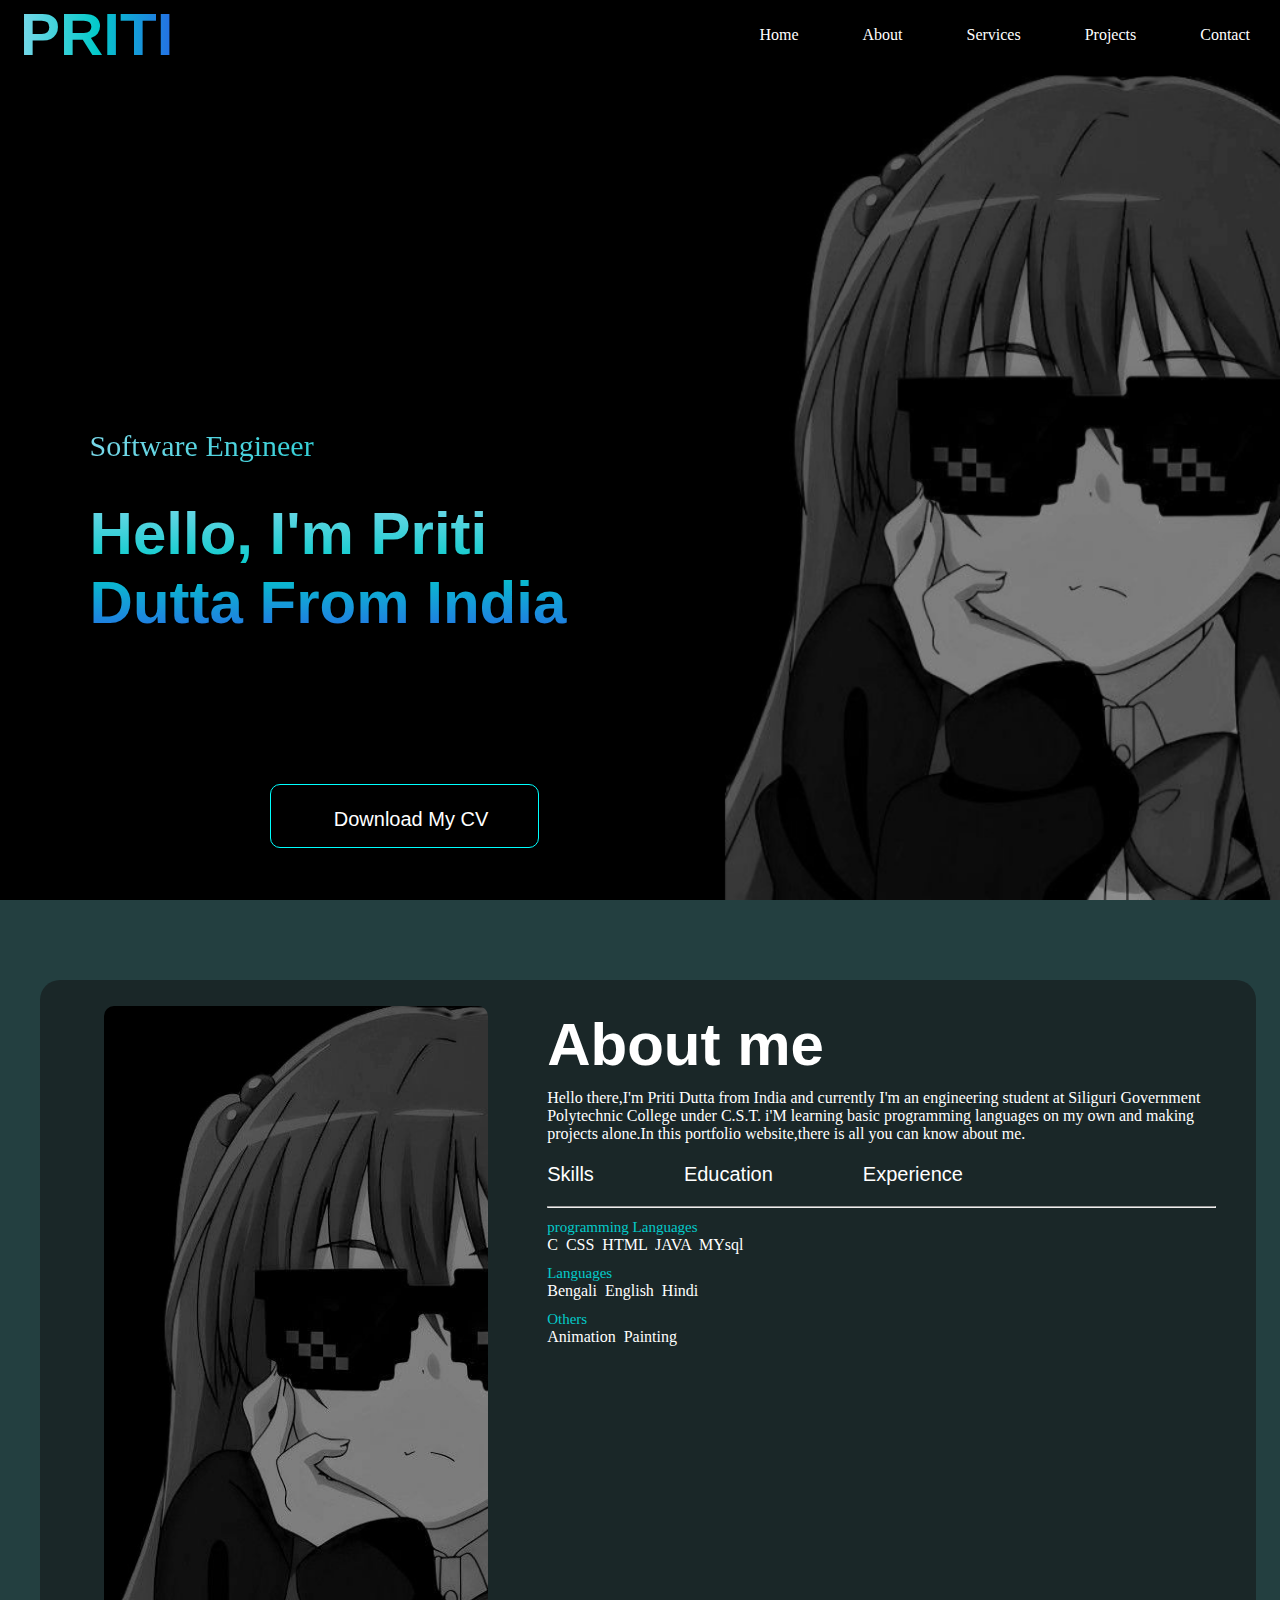
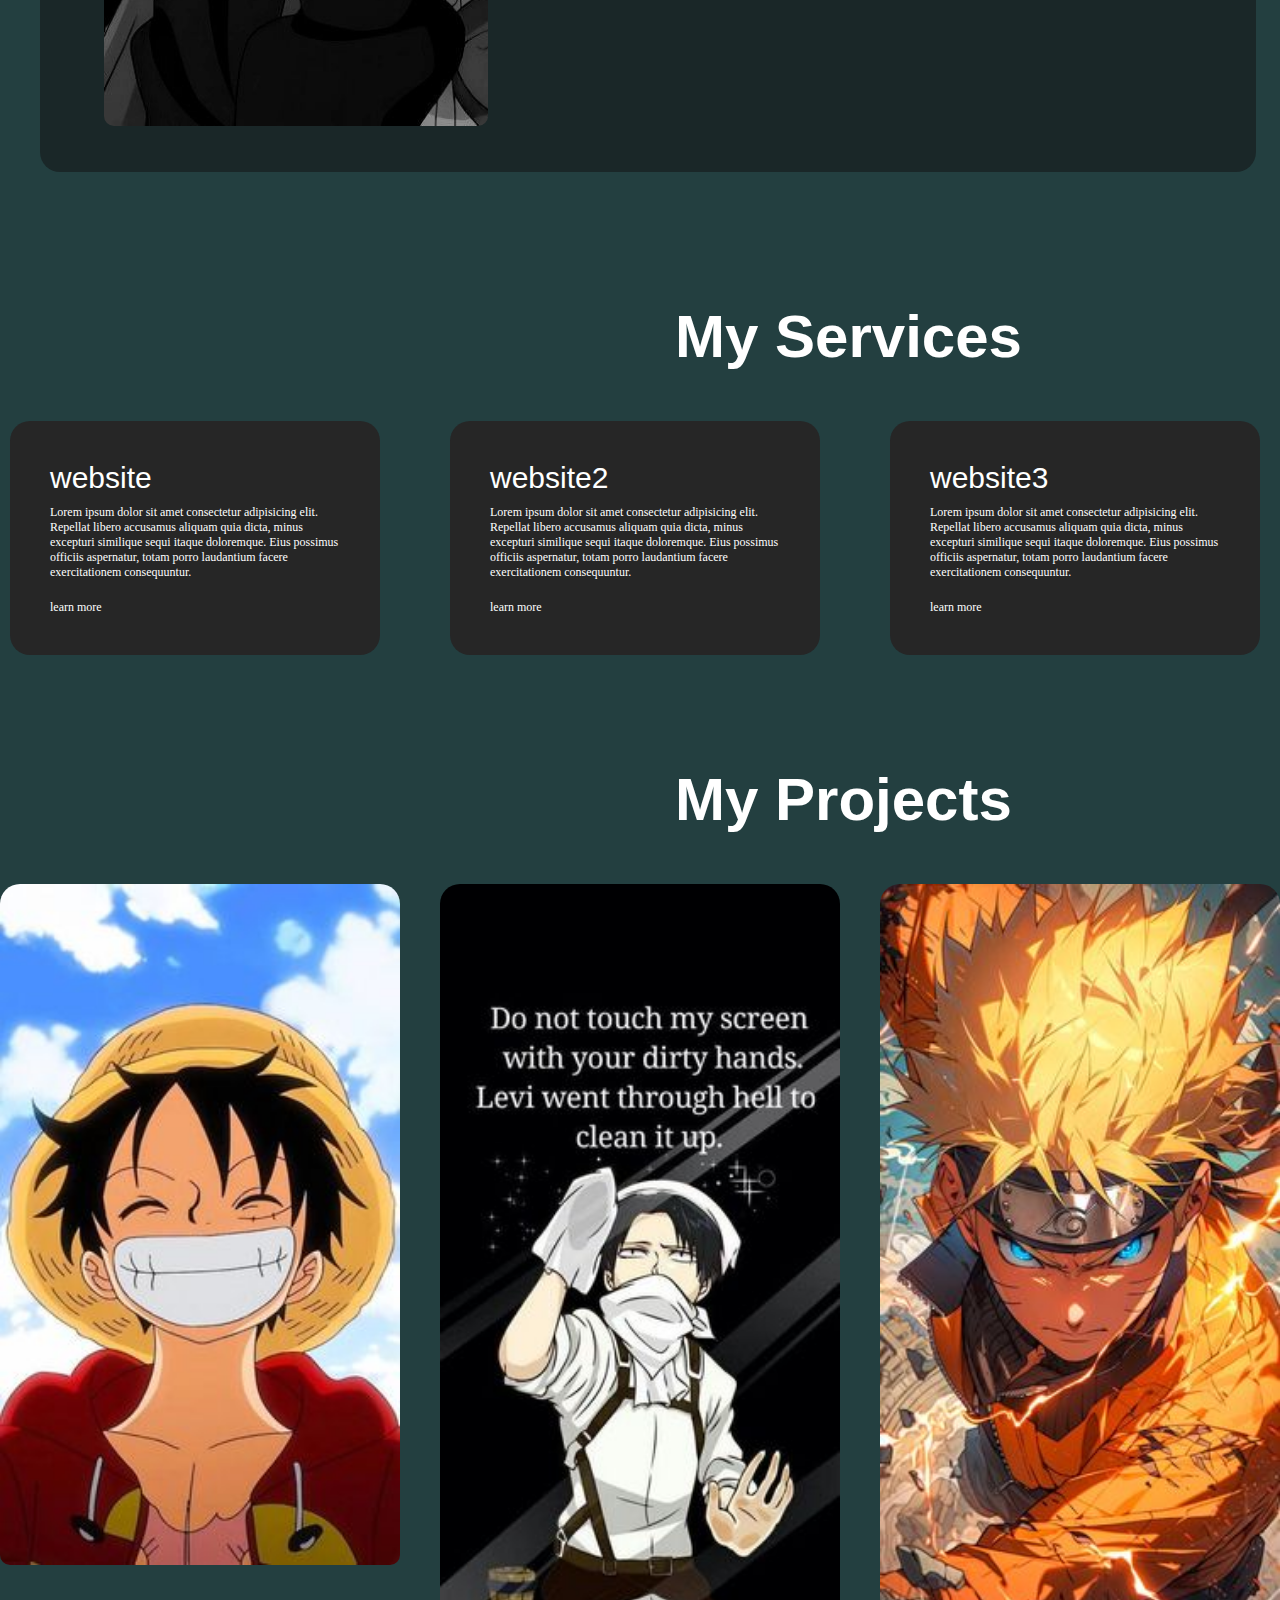
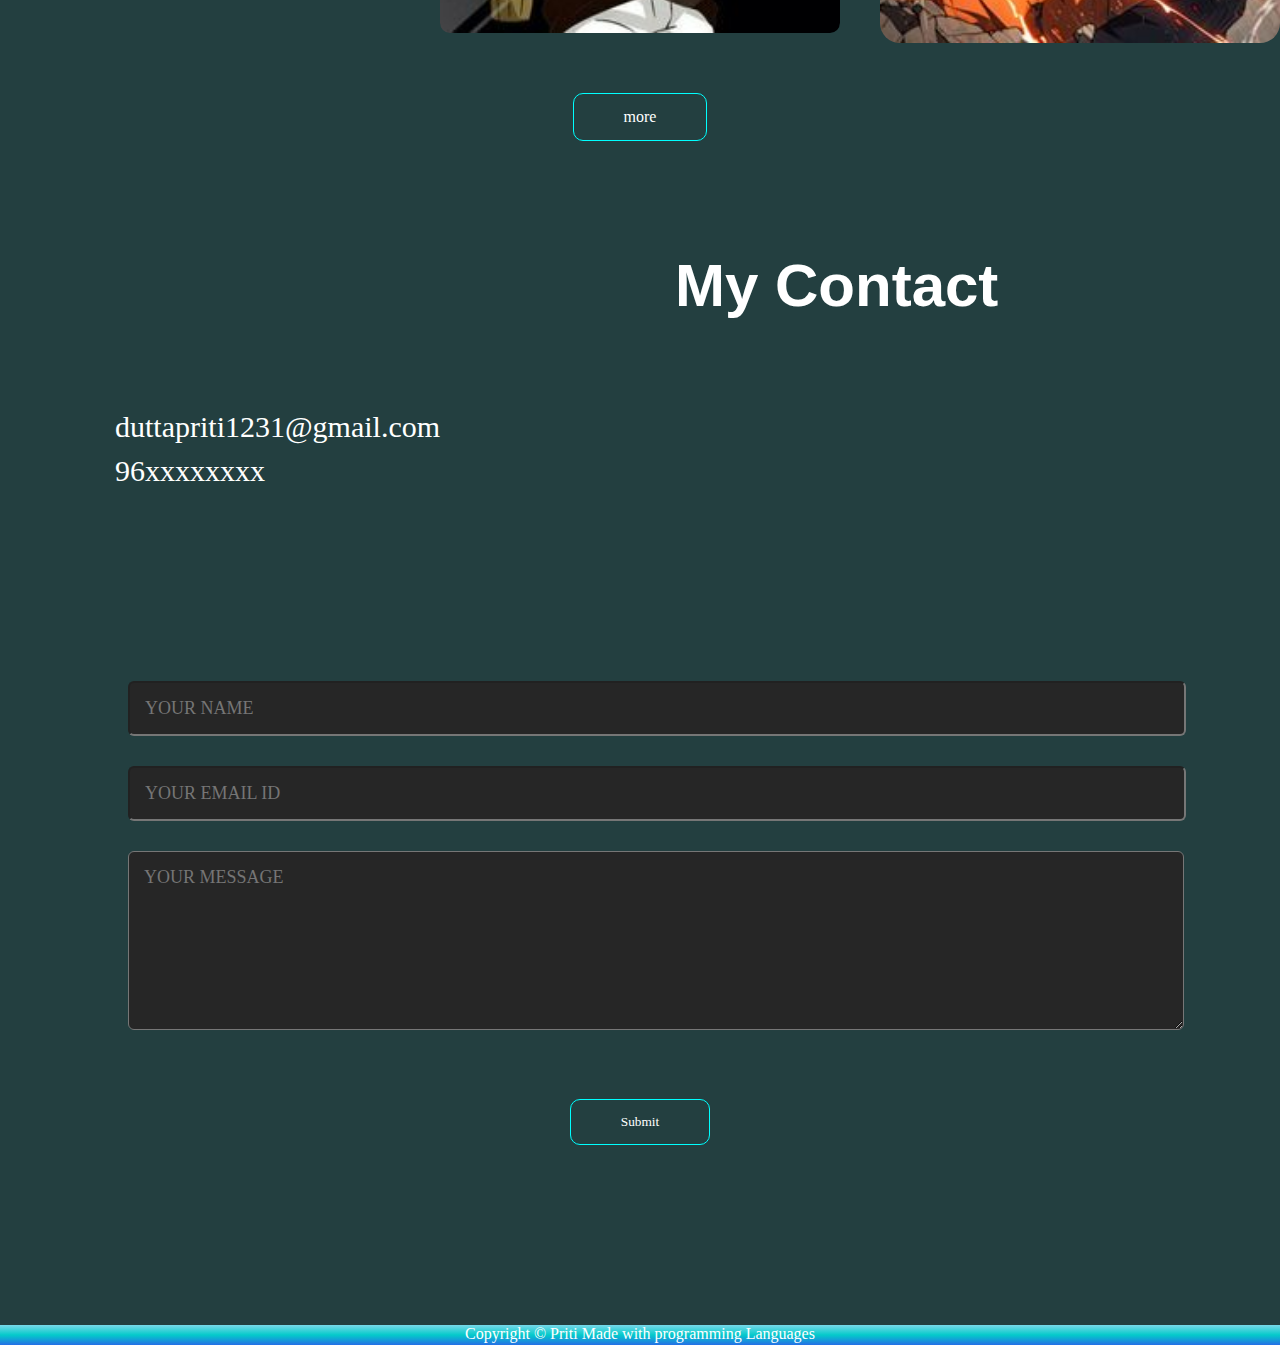
==== commit a3c8c9c1: "Update index.html" ====
--- a/index.html
+++ b/index.html
@@ -39,7 +39,7 @@
         </div>
 
         <div class="cv">
-            <a href="images/PritiDutta-CV.pdf" download class="buttoncv"><i class="fa-solid fa-download"></i>Download
+            <a href="PritiDutta-CV.pdf" download class="buttoncv"><i class="fa-solid fa-download"></i>Download
                 My CV</a>
         </div>
 
@@ -186,8 +186,8 @@
             <h1 class="contact-title">My Contact</h1>
             <div class="contact-left">
 
-                <p><i class="fa-solid fa-at"></i>pritidutta2233@gmail.com</p>
-                <p><i class="fa-solid fa-square-phone"></i>9679936691</p>
+                <p><i class="fa-solid fa-at"></i>duttapriti1231@gmail.com</p>
+                <p><i class="fa-solid fa-square-phone"></i>96xxxxxxxx</p>
                 <div class="social-icons">
                     <a href="#"><i class="fa-brands fa-whatsapp"></i></a>
                     <a href="9679936691"><i class="fa-brands fa-facebook"></i></a>
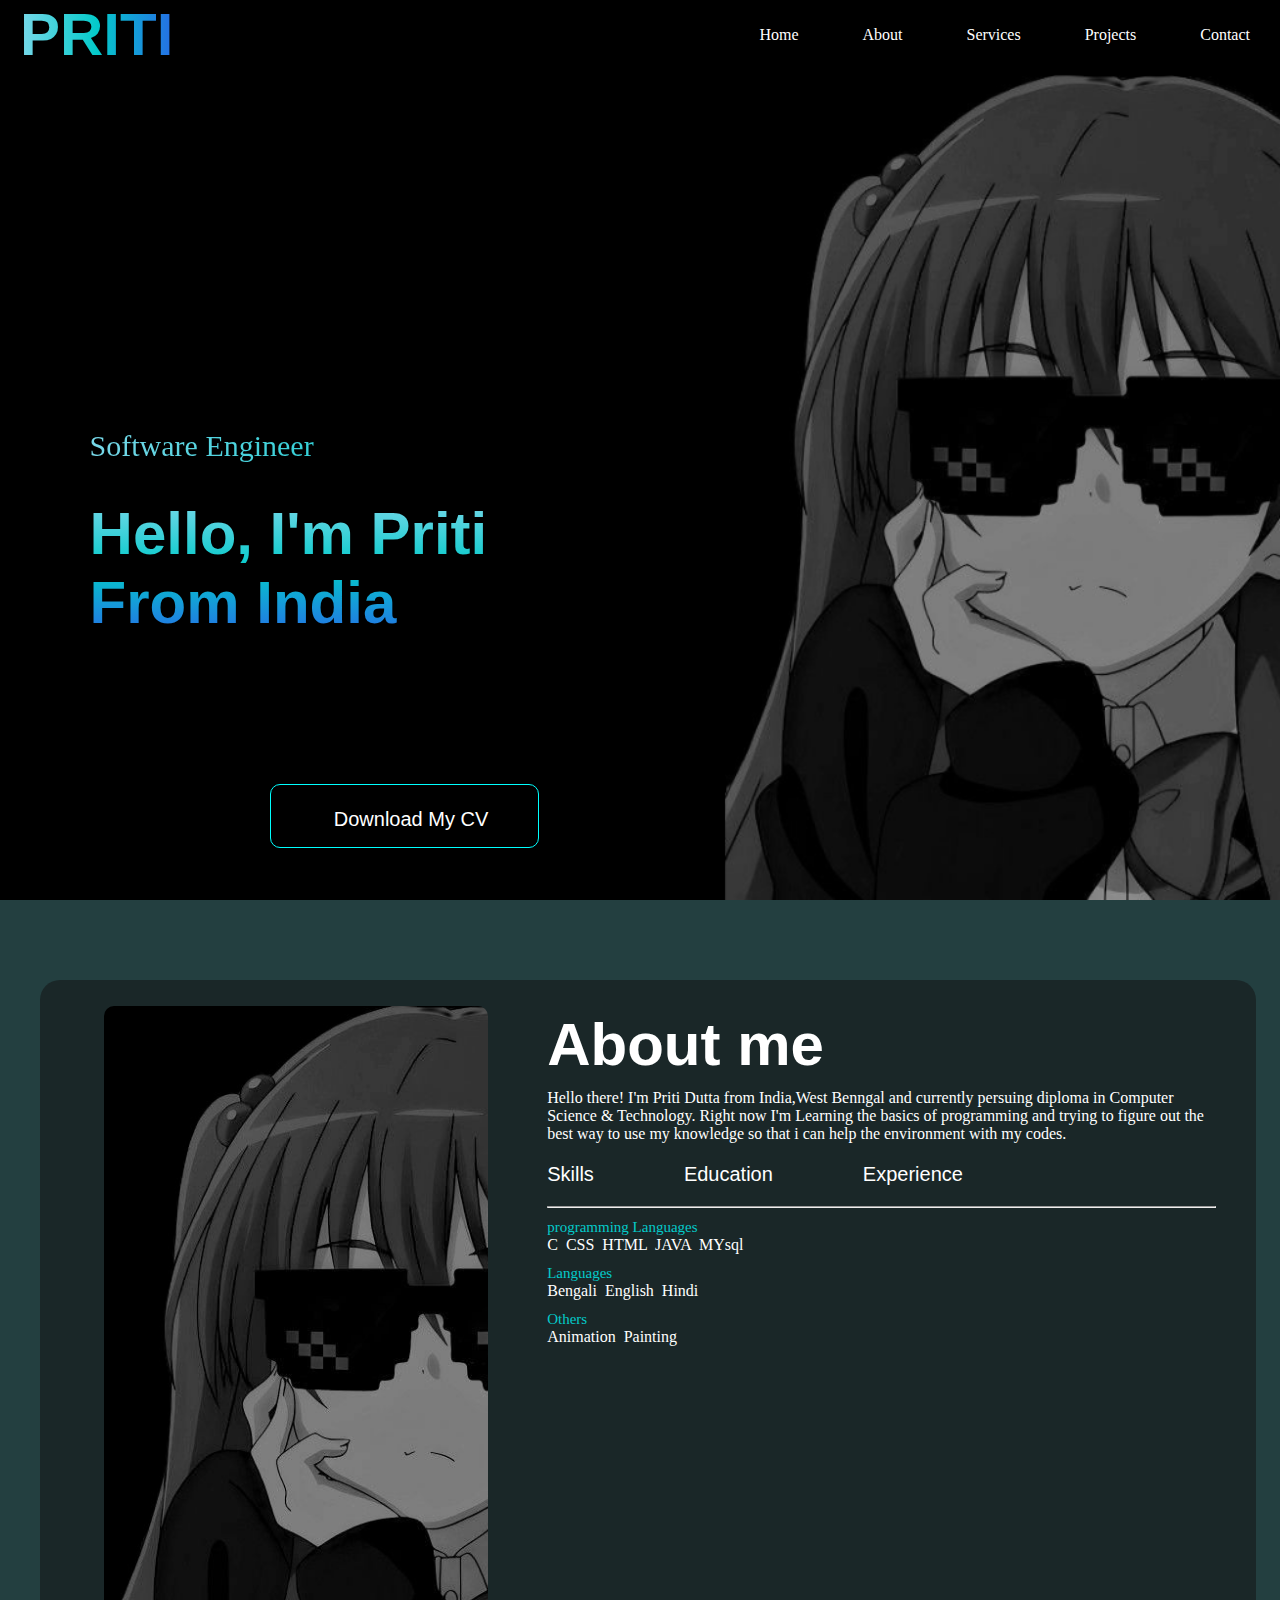
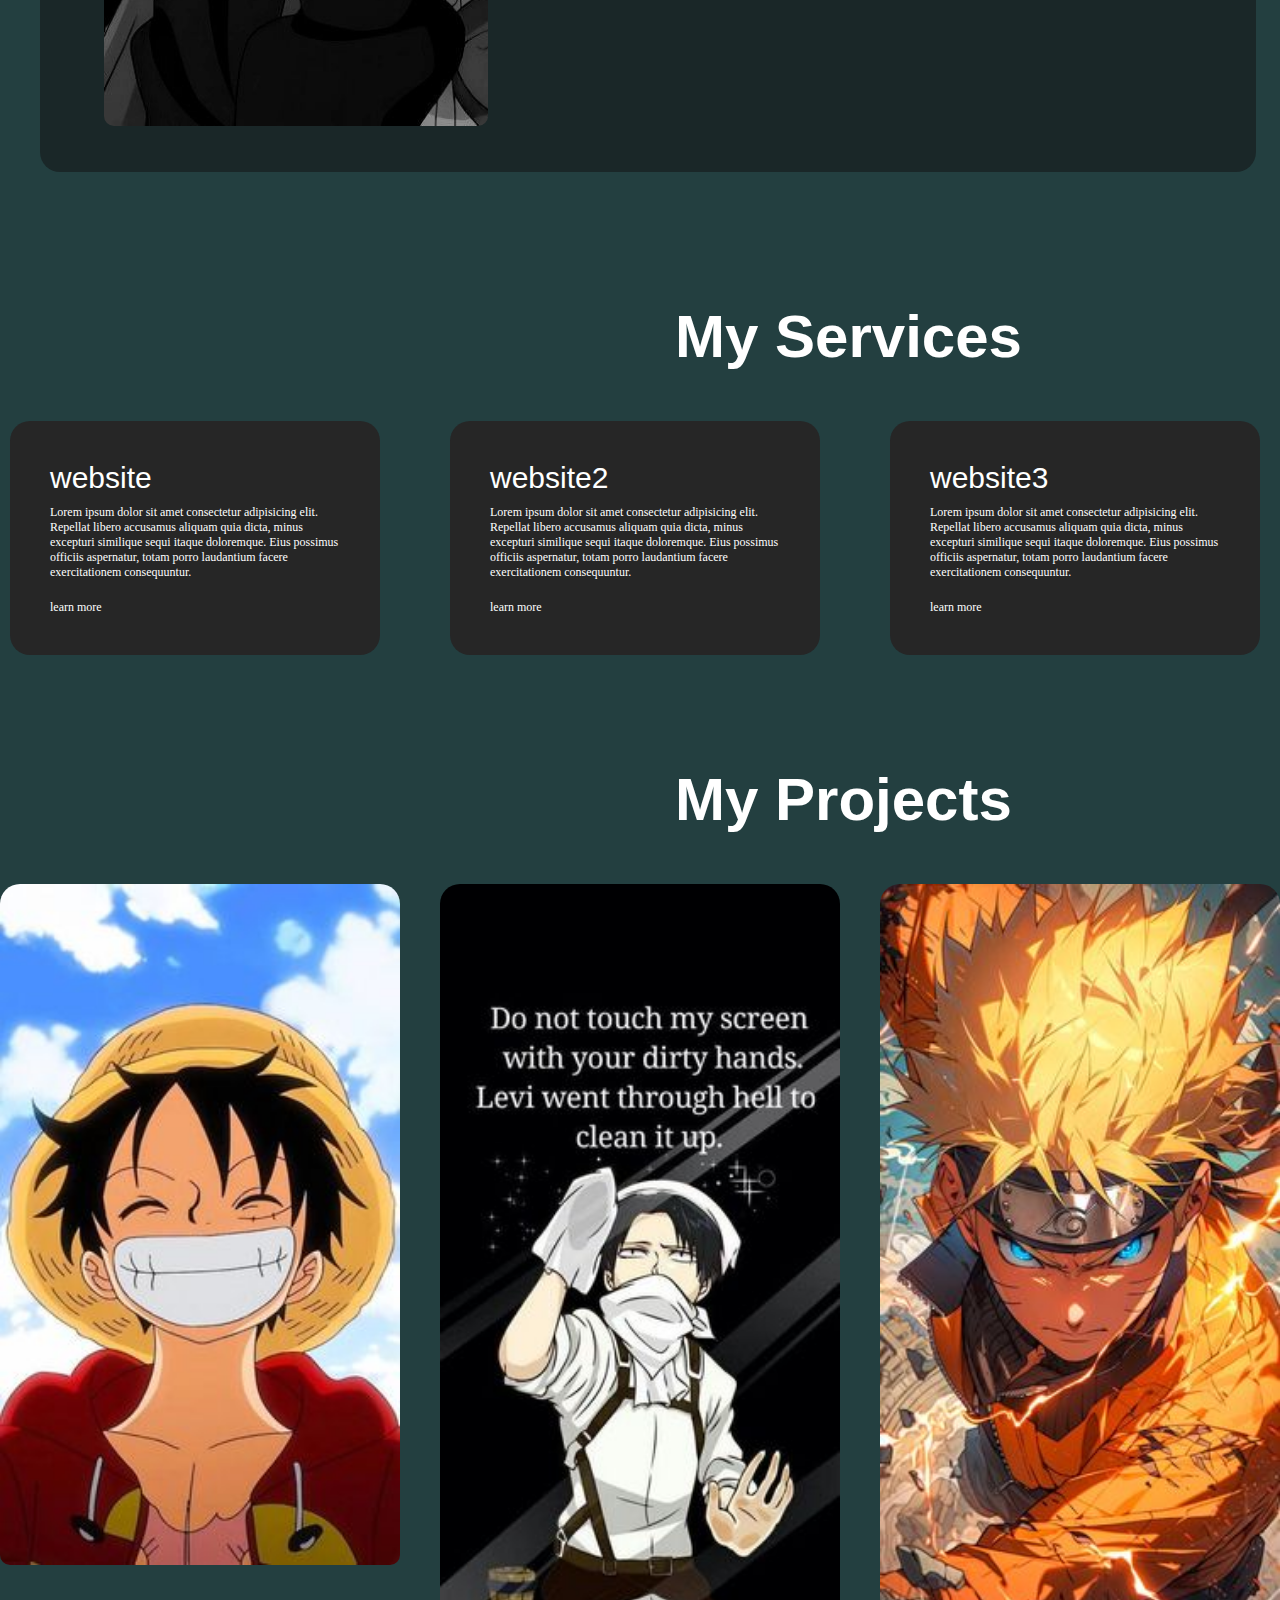
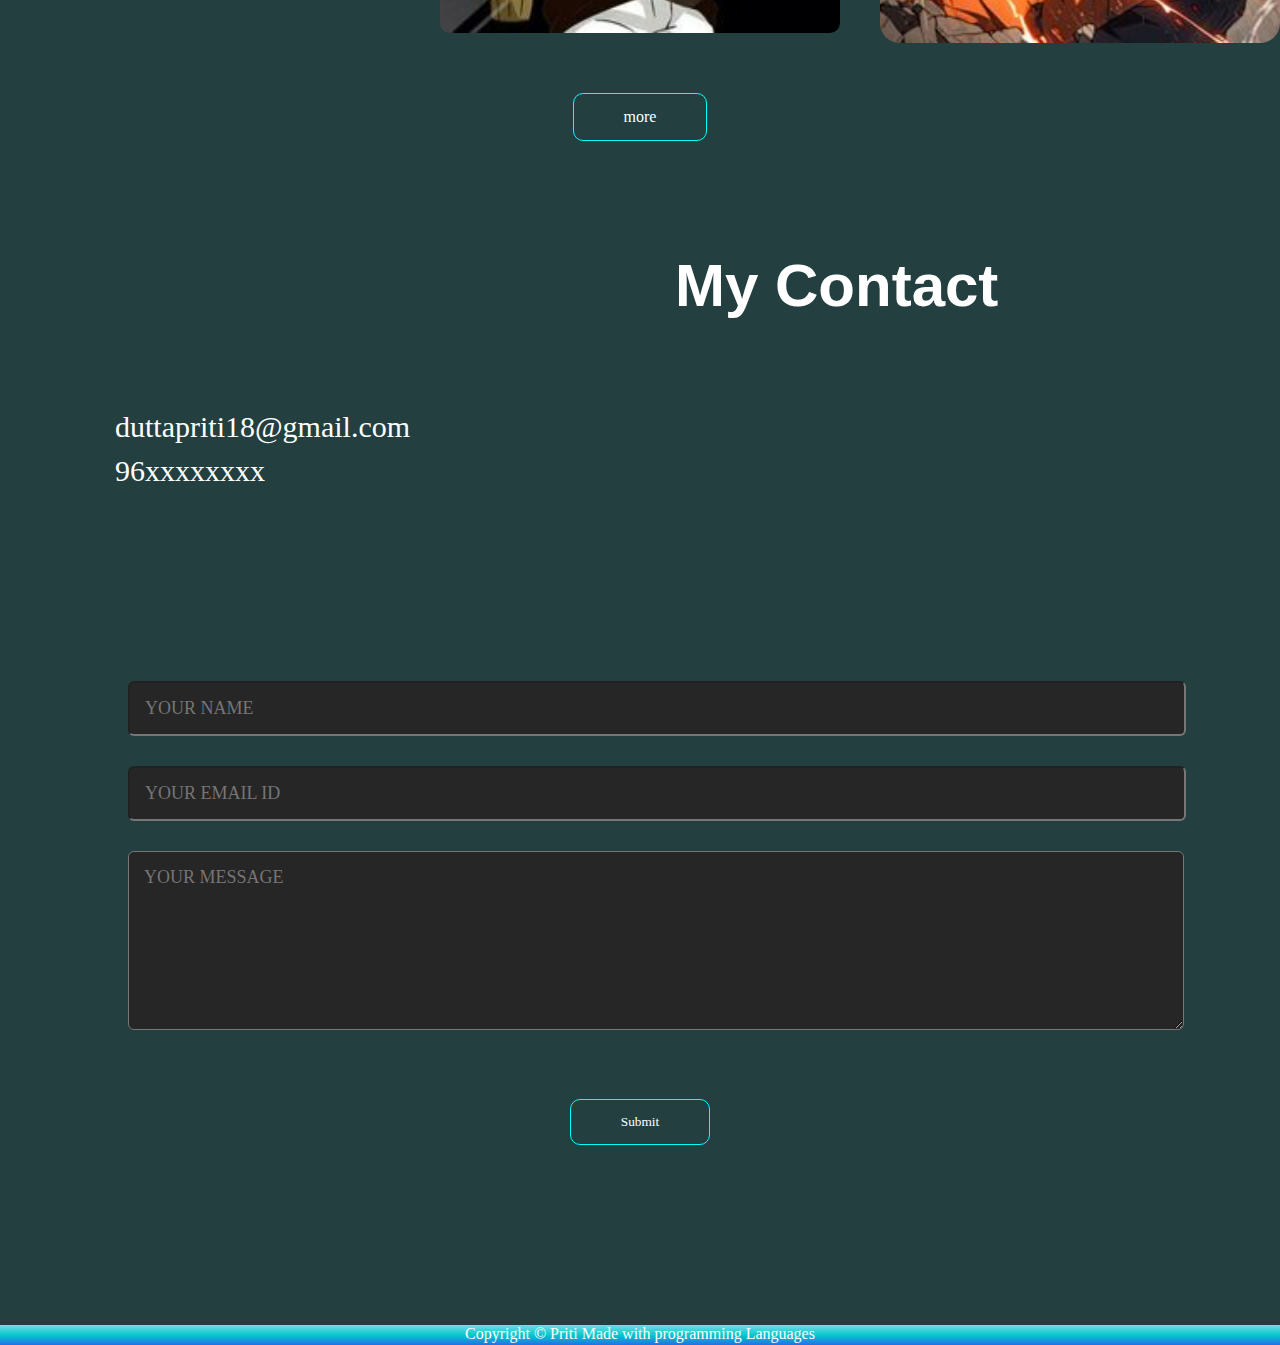
==== commit c18c0350: "Update index.html" ====
--- a/index.html
+++ b/index.html
@@ -35,7 +35,7 @@
 
         <div class="headerText">
             <p>Software Engineer</p>
-            <h1>Hello, I'm Priti<br> Dutta From India</h1>
+            <h1>Hello, I'm Priti<br> From India</h1>
         </div>
 
         <div class="cv">
@@ -55,9 +55,7 @@
                 </div>
                 <div class="col2">
                     <h1 class="sub-title">About me</h1>
-                    <p>Hello there,I'm Priti Dutta from India and currently I'm an engineering student at Siliguri
-                        Government Polytechnic College under C.S.T. i'M learning basic programming languages on my own
-                        and making projects alone.In this portfolio website,there is all you can know about me.
+                    <p> Hello there! I'm Priti Dutta from India,West Benngal and currently persuing diploma in Computer Science & Technology. Right now I'm Learning the basics of programming and trying to figure out the best way to use my knowledge so that i can help the environment with my codes.
                     </p>
 
                     <div class="tab-title">
@@ -80,7 +78,7 @@
                         <ul>
                             <li><span>Secondary Education(2022)</span><br>Netaji Girl's High School(Siliguri)</li>
                             <li><span>Diploma(2022-25)</span><br>Siliguri Government Polytechnic College</li>
-                            <li><span>Bachelor's Degree(2025-?)</span><br>ABC University</li>
+                            <li><span>Bachelor's Degree(2025-?)</span><br>None</li>
                         </ul>
                     </div>
 
@@ -186,7 +184,7 @@
             <h1 class="contact-title">My Contact</h1>
             <div class="contact-left">
 
-                <p><i class="fa-solid fa-at"></i>duttapriti1231@gmail.com</p>
+                <p><i class="fa-solid fa-at"></i>duttapriti18@gmail.com</p>
                 <p><i class="fa-solid fa-square-phone"></i>96xxxxxxxx</p>
                 <div class="social-icons">
                     <a href="#"><i class="fa-brands fa-whatsapp"></i></a>
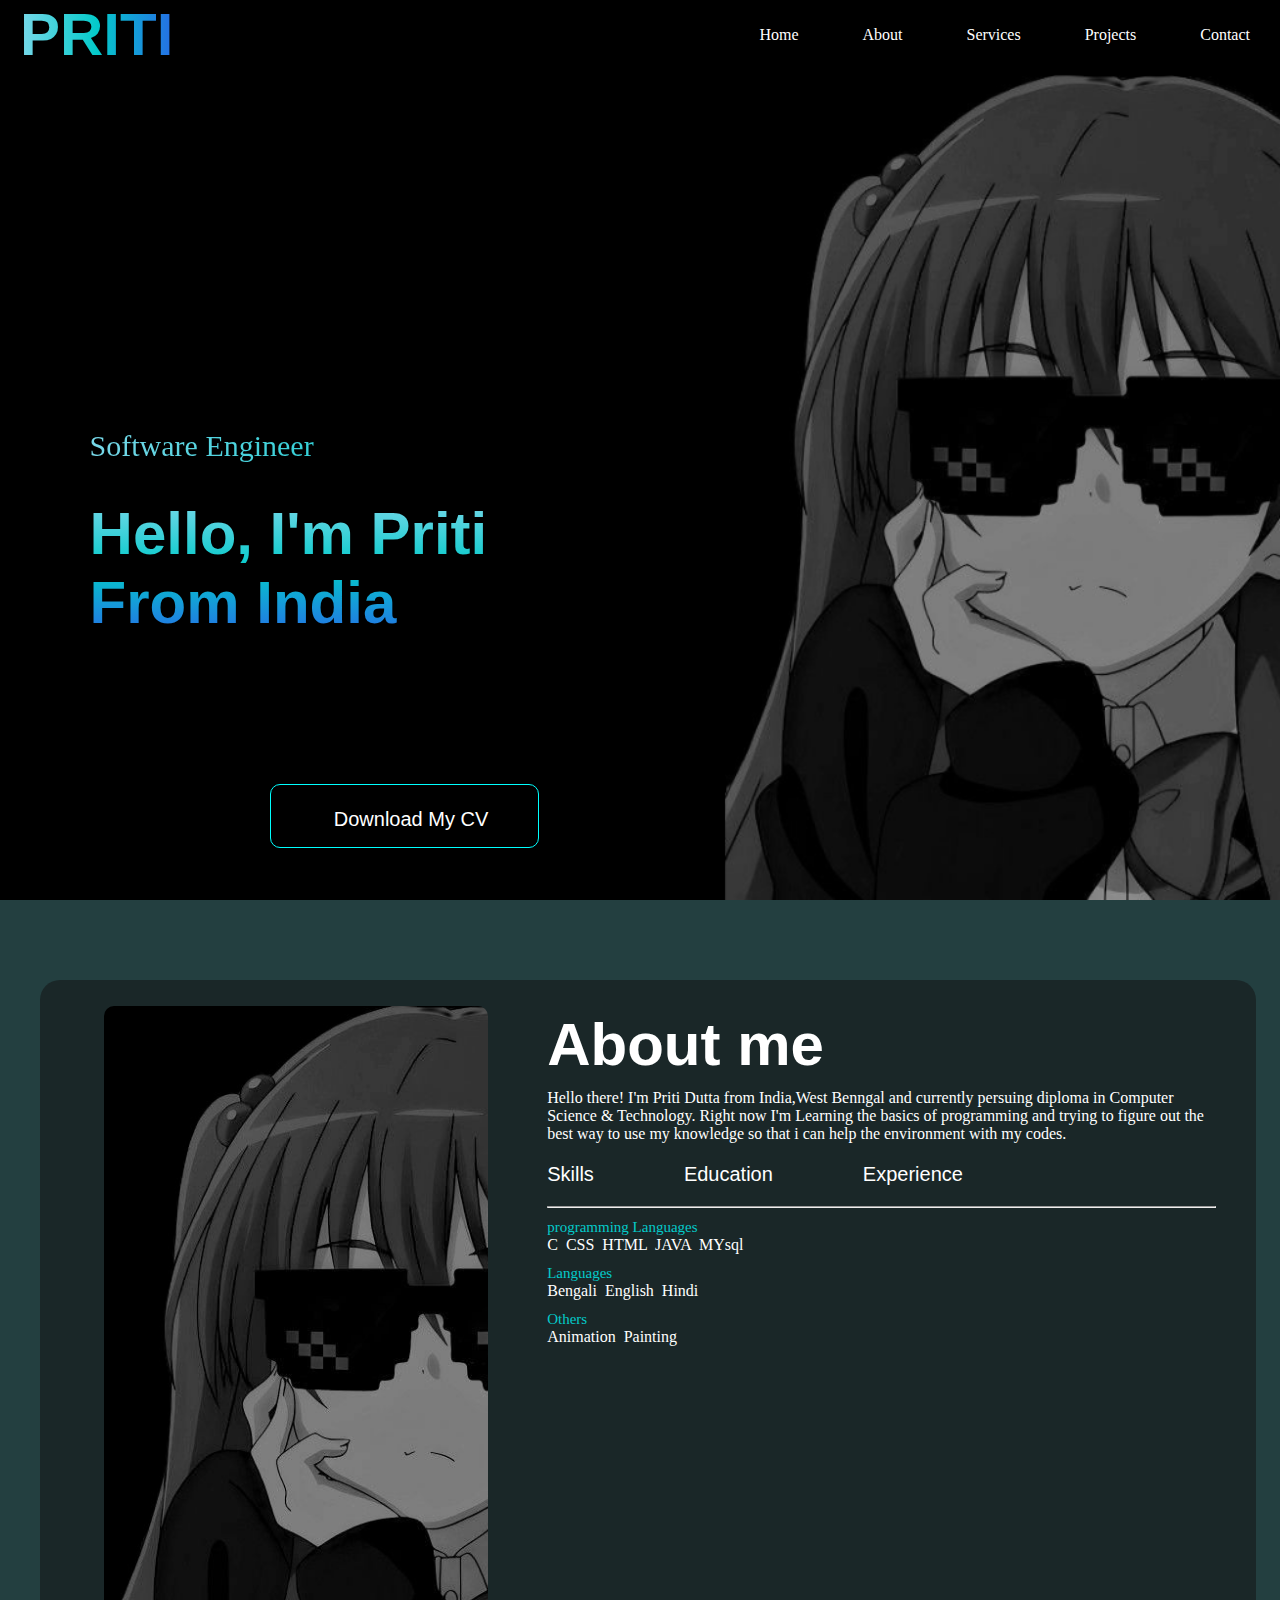
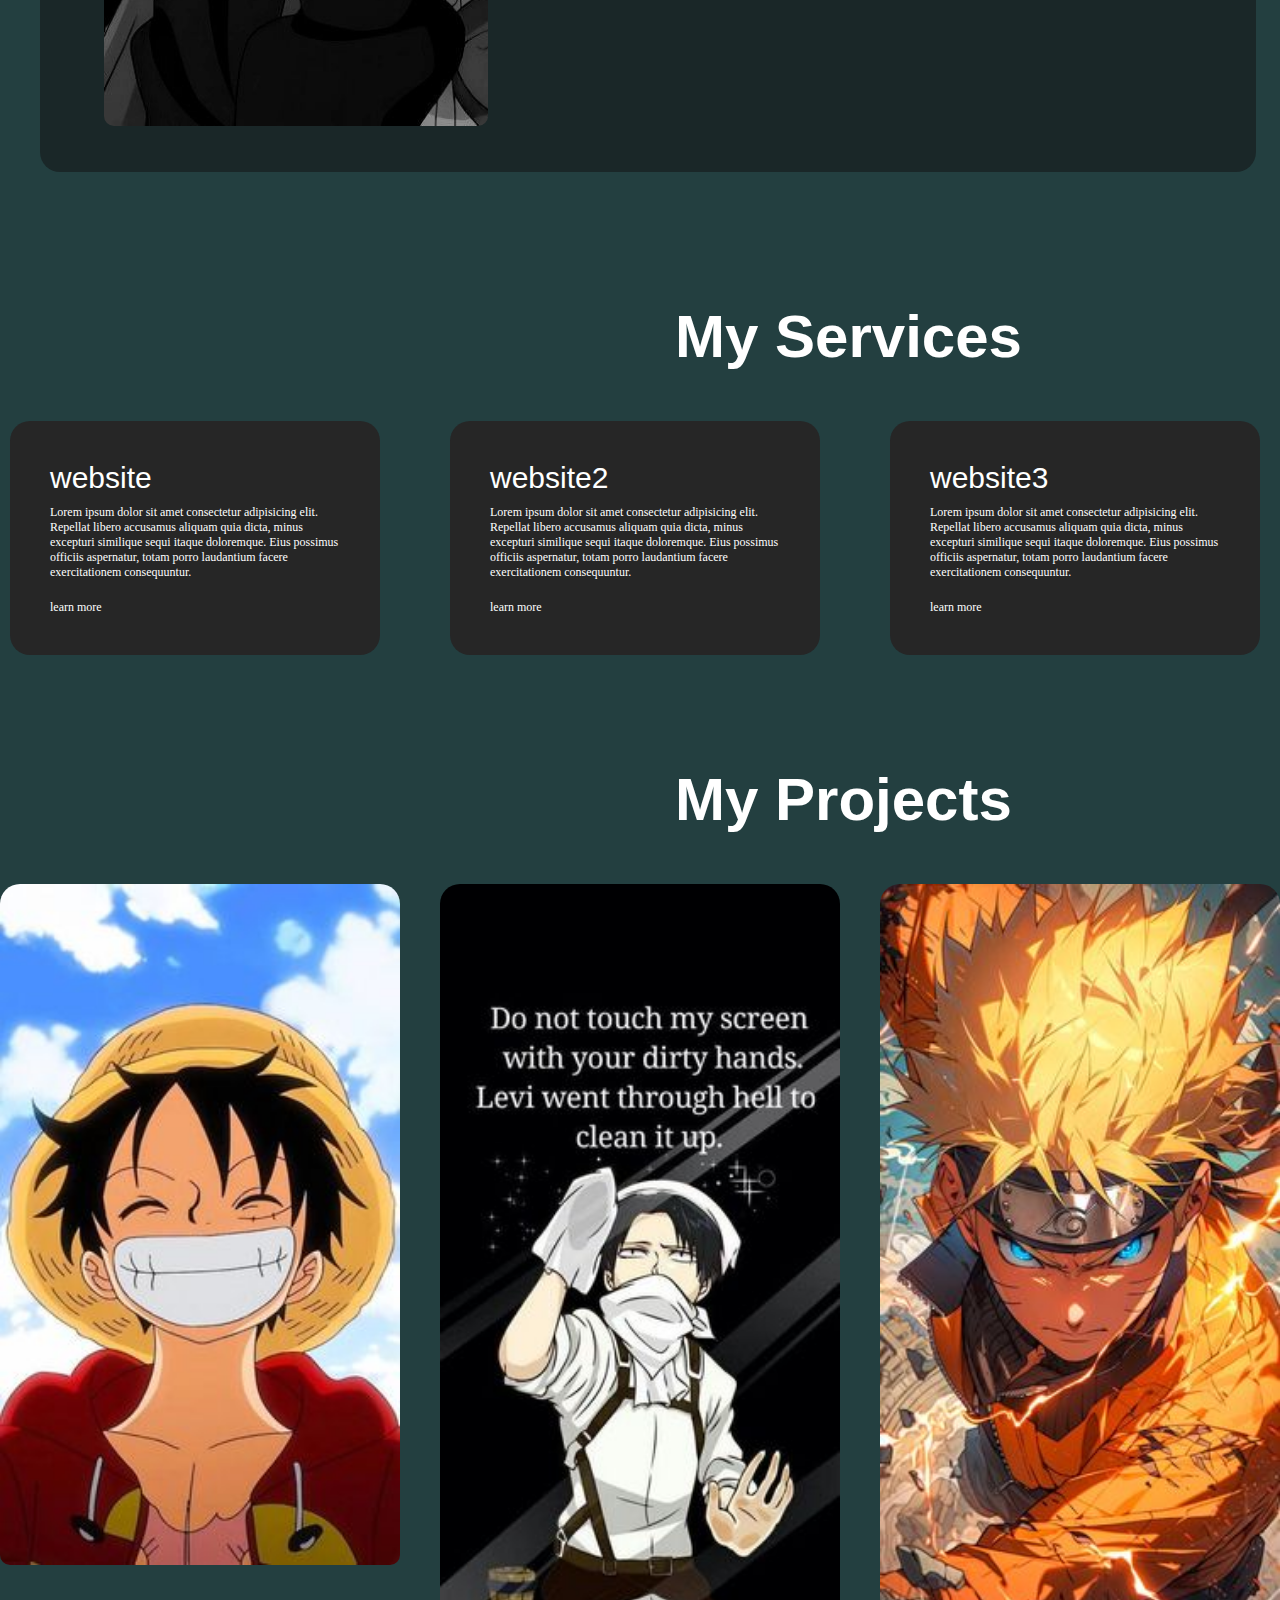
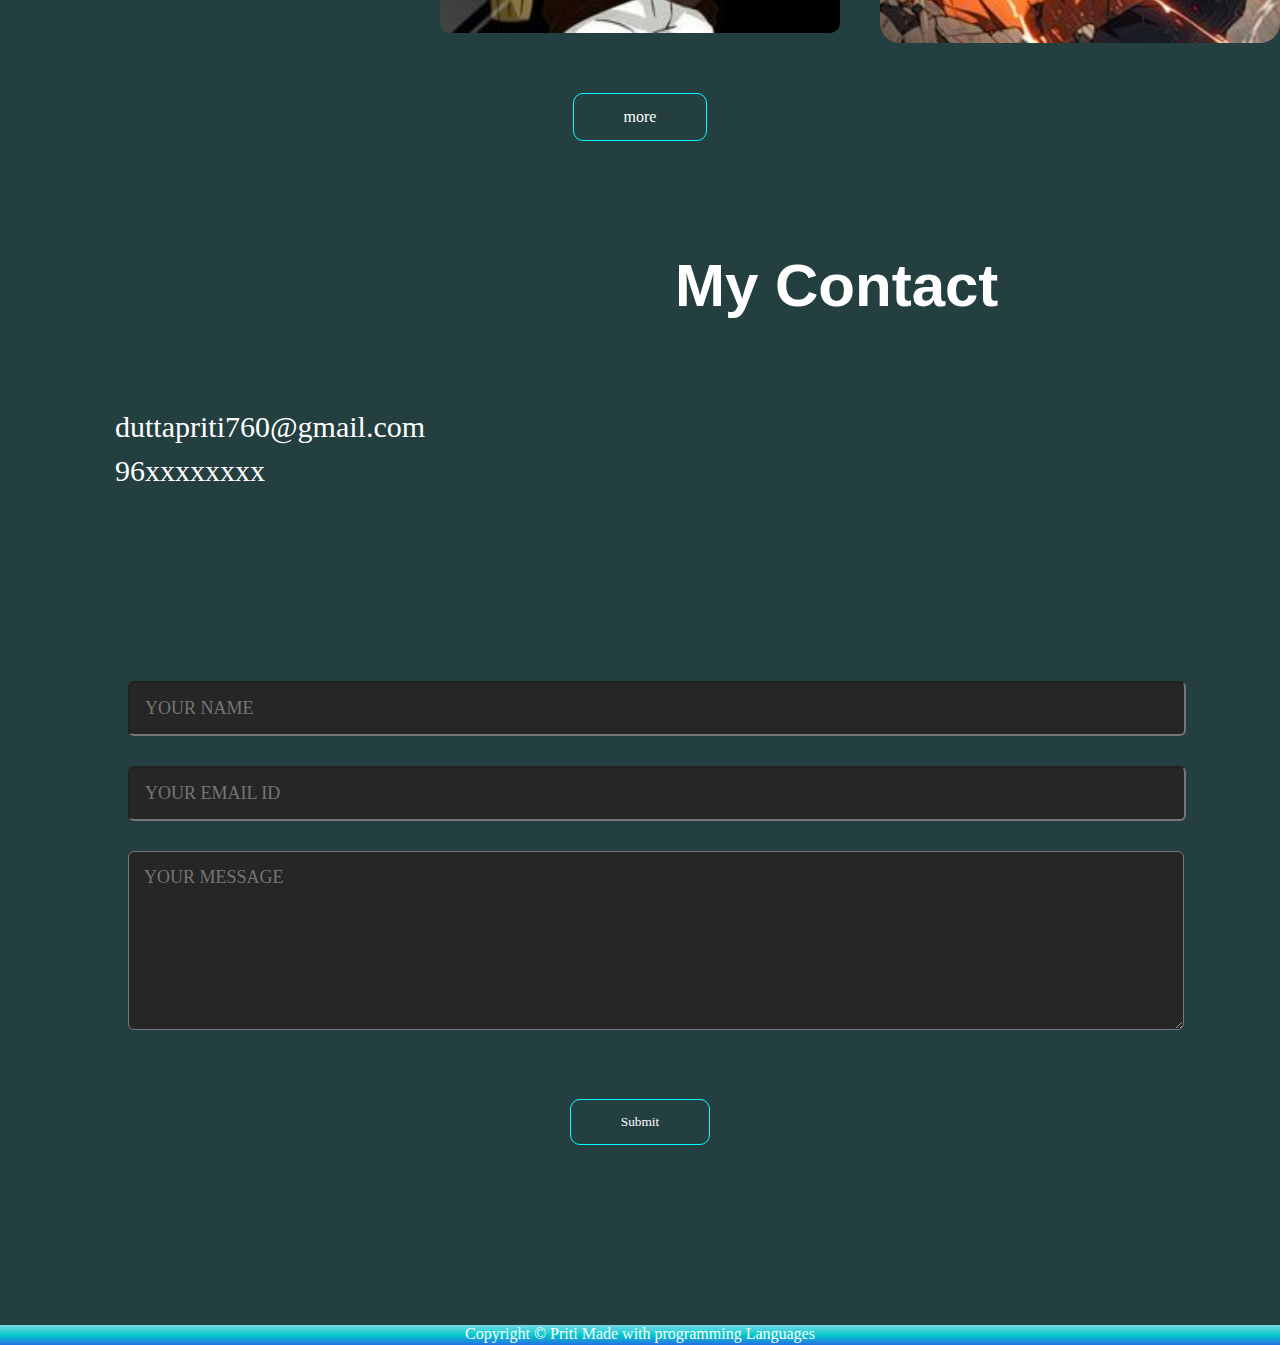
==== commit afe08451: "Update index.html" ====
--- a/index.html
+++ b/index.html
@@ -184,7 +184,7 @@
             <h1 class="contact-title">My Contact</h1>
             <div class="contact-left">
 
-                <p><i class="fa-solid fa-at"></i>duttapriti18@gmail.com</p>
+                <p><i class="fa-solid fa-at"></i>duttapriti760@gmail.com</p>
                 <p><i class="fa-solid fa-square-phone"></i>96xxxxxxxx</p>
                 <div class="social-icons">
                     <a href="#"><i class="fa-brands fa-whatsapp"></i></a>
